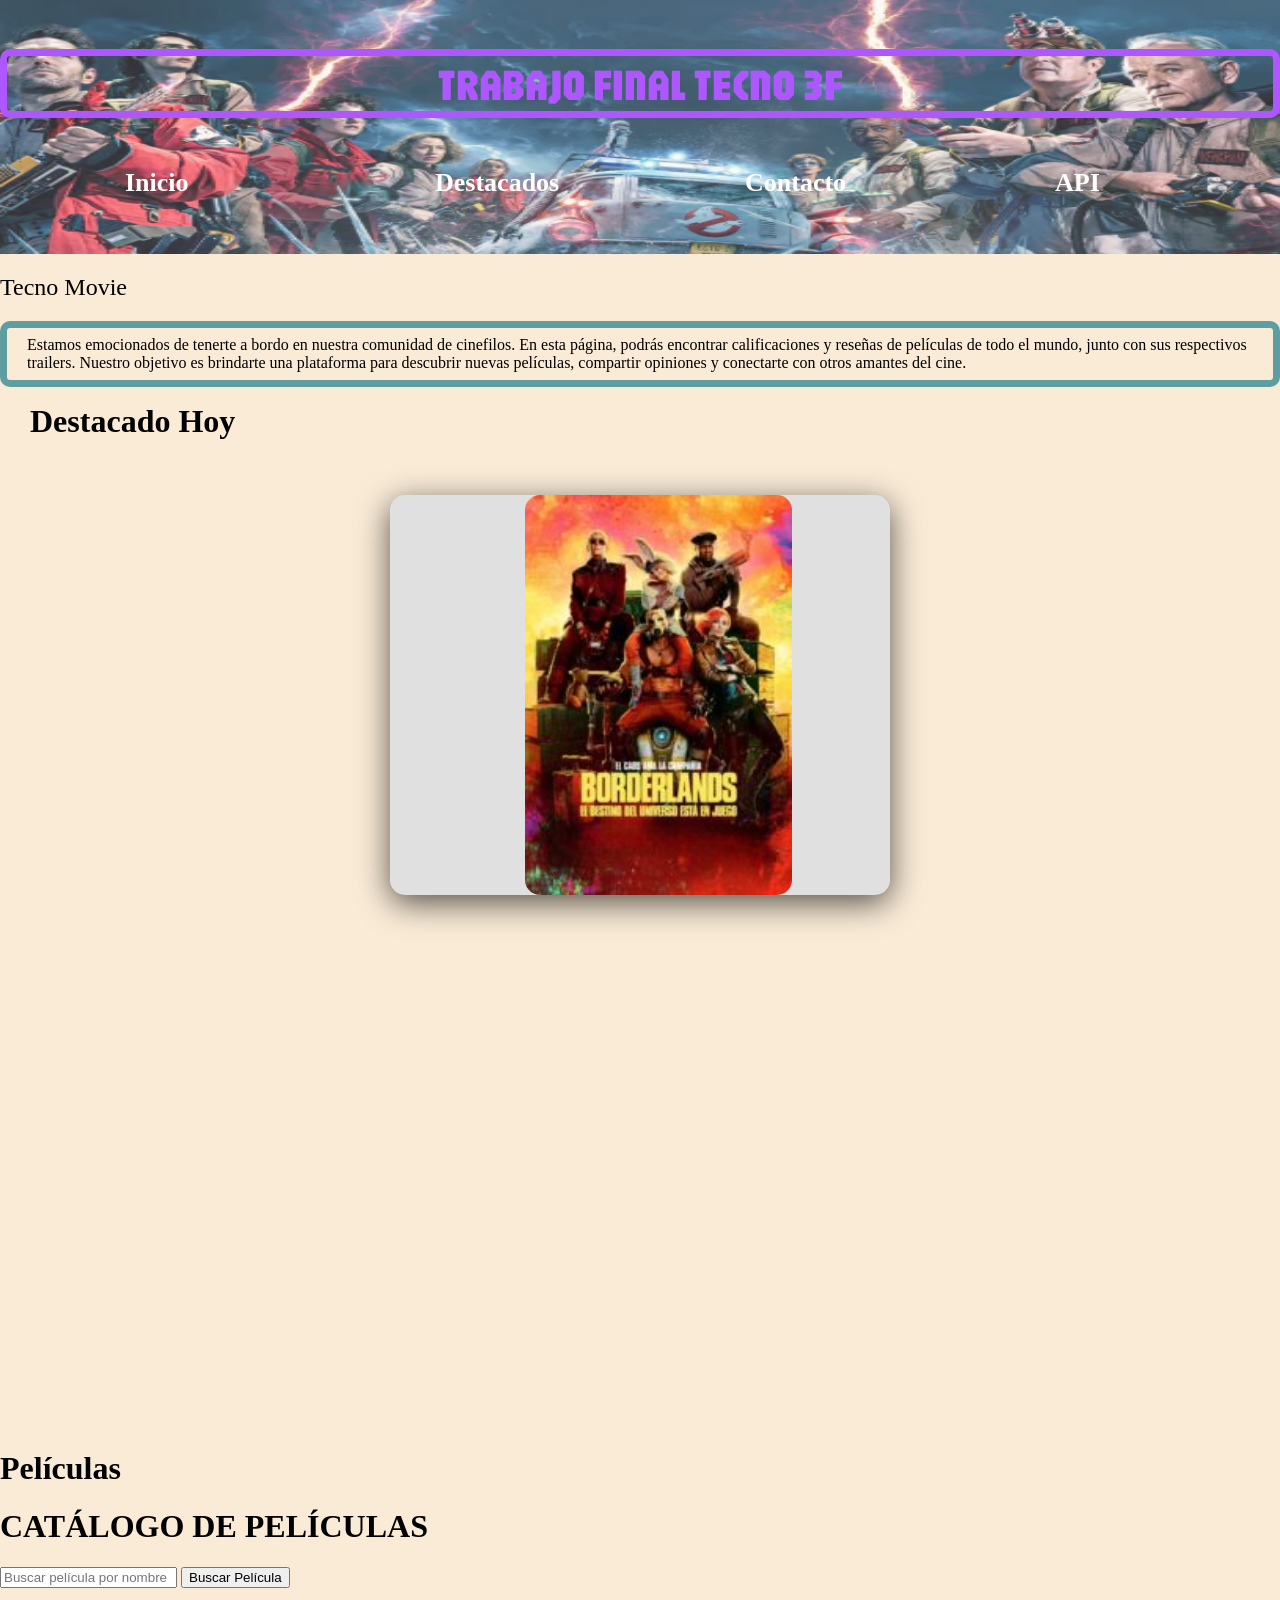
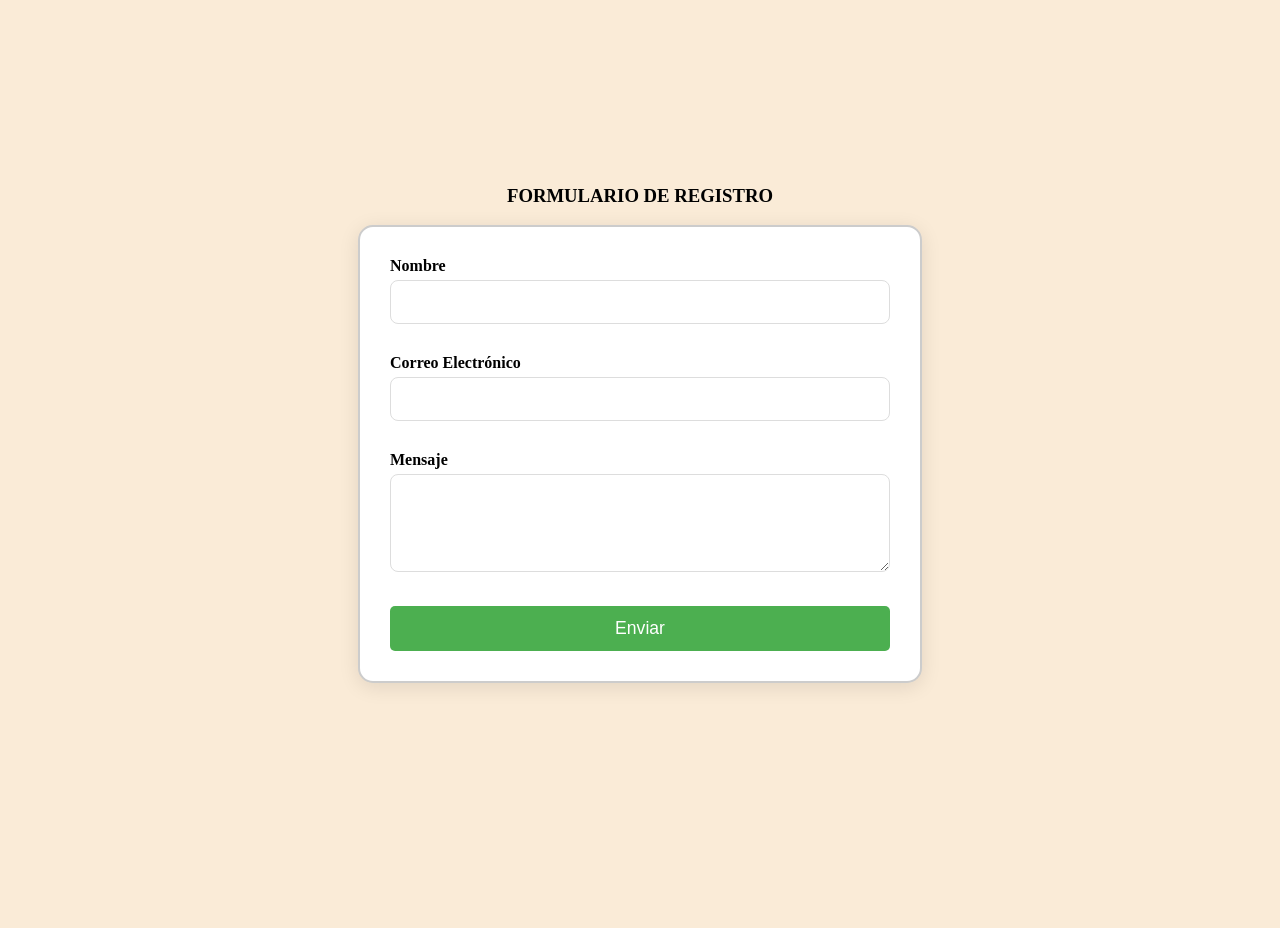
==== TRABAJO FINAL 3F/index.html @ 9fa7f32f "creando la api y agregando funcionalidades" ====
<!DOCTYPE html>
<html lang="es">

<head>
    <meta charset="UTF-8">
    <meta name="viewport" content="width=device-width, initial-scale=1.0">
    <link href="https://fonts.googleapis.com/css2?family=Jaro:opsz@6..72&display=swap" rel="stylesheet">
    <link rel="stylesheet" href="./styles.css">
    <title>Mi Sitio Web OnePage</title>
</head>

<body>
    <div class="header-container">
        <h1 class="titulo">TRABAJO FINAL TECNO 3F</h1>
        <header id="header">
            <nav>
                <ul class="contenedor-nav">
                    <li><a href="#inicio">Inicio</a></li>
                    <li><a href="#destacados">Destacados</a></li>
                    <li><a href="#form">Contacto</a></li>
                    <li><a href="#api-seccion">API</a></li>
                </ul>
            </nav>
        </header>
    </div>

    <main>
        <section id="inicio">
            <h2 class="titulo-inicio">Tecno Movie</h2>
            <p class="texto">Estamos emocionados de tenerte a bordo en nuestra comunidad de cinefilos. En esta página,
                podrás encontrar calificaciones y reseñas de películas de todo el mundo, junto con sus respectivos
                trailers. Nuestro objetivo es brindarte una plataforma para descubrir nuevas películas, compartir
                opiniones y conectarte con otros amantes del cine.</p>
        </section>

        <h2 class="titulo-destacados">Destacado Hoy</h2>
        <div class="destacados">
            <div class="container-carousel">
                <div class="carruseles" id="slider">
                    <section class="slider-section">
                        <img src="./image/Borderlands.jpg" alt="Borderlands">
                    </section>
                    <section class="slider-section">
                        <img src="./image/Gladiador 2.jpg" alt="Gladiador">
                    </section>
                    <section class="slider-section">
                        <img src="./image/Red One..jpg" alt="Red One">
                    </section>
                    <section class="slider-section">
                        <img src="./image/The Crow.jpg" alt="The Crow">
                    </section>
                    <section class="slider-section">
                        <img src="./image/The Wild Robot.jpg" alt="The Wild Robot">
                    </section>
                    <section class="slider-section">
                        <img src="./image/Venom.jpg" alt="Venom">
                    </section>
                </div>
                <div class="btn-left">
                    </div> <!-- Corregido aquí el error en el código -->
                <div class="btn-right"></div>
            </div>
        </div>

        <div class="container">
            <h1>Películas</h1>
            <div id="Catalogo">
                <h1>CATÁLOGO DE PELÍCULAS</h1>
                <div id="output" class="peliculas"></div>
            </div>
            
            <!-- Campo de búsqueda para que el usuario ingrese el nombre de la película -->
            <input type="text" id="query" placeholder="Buscar película por nombre">
            <button type="submit" id="searchButton">Buscar Película</button>
        
            <div id="output"></div>
        </div>
        
        
        

        <div class="contenedor">
            <h3 class="centrado">FORMULARIO DE REGISTRO</h3>
            <form id="formularioRegistro" onsubmit="return validarFormulario(event)" class="formulario">
                <div class="campo">
                    <label for="nombre">Nombre</label>
                    <input type="text" id="nombre" oninput="validarnombre()" class="input" required>
                    <p id="errorNombre" class="mensaje-error"></p>
                </div>
                <div class="campo">
                    <label for="correo">Correo Electrónico</label>
                    <input type="email" id="correo" oninput="validarCorreo()" class="input" required>
                    <p id="errorCorreo" class="mensaje-error"></p>
                </div>
                <div class="campo">
                    <label for="mensaje">Mensaje</label>
                    <textarea id="mensaje" rows="4" oninput="validarMensaje()" class="input" required></textarea>
                    <p id="errorMensaje" class="mensaje-error"></p>
                </div>
                <div class="contenedor-boton">
                    <button type="submit" class="boton">Enviar</button>
                </div>
            </form>
            <p id="exitoFormulario" class="mensaje-exito"></p>
        </div>
    

    </main>

    <script src="./app.js"></script>
</body>

</html>
---- TRABAJO FINAL 3F/styles.css ----
body{
    margin: 0;
    background: antiquewhite;
}

.header-container {
    position: relative; /* Necesario para posicionar el contenido */
    padding: 20px 0;
}

.header-container::before {
    content: '';
    position: absolute;
    top: 0;
    left: 0;
    width: 100%;
    height: 100%;
    background-image: url(./image/thumbbig-1356453.png); /*imagen de fondo para el header*/
    background-size: 100% 400px;
    background-position: top;
    background-repeat: no-repeat;
    opacity: 0.8; /* Opacidad solo para la imagen */
    z-index: 1; /* Coloca la imagen detrás del contenido */
    
}

.titulo, #header {
    position: relative; /* Asegura que queden sobre el pseudo-elemento */
    z-index: 2; /* Coloca el contenido sobre la imagen de fondo */
}


.titulo{
    font-family: "Jaro", sans-serif;
    font-weight: bold;
    color: #ae57ff;
    font-size: 44px;
    display: flex;
    justify-content: center;
    border: 7px solid;
    border-radius: 10px;
    
}

.contenedor-nav{
    display: flex;
    justify-content: space-around;
    padding: 20px;
    list-style: none;
}

.contenedor-nav li{
    width: 100px;
}

.contenedor-nav li a{
    text-decoration: none;
    color: white;
    font-size: 26px;
    font-weight: bold;
}

.titulo-inicio{
    font-family: "Ruwudu", serif;
    font-weight: 400;
    font-style: normal;
}

.texto{
    font-family: "Lora", serif;
    font-optical-sizing: auto;
    font-weight: 400;
    font-style: normal;
    border: 7px solid;
    border-radius: 10px;
    border-color: cadetblue;
    padding: 8px 20px;
}
/*---------------------------------------------------------------------------------------------------------*/
.titulo-destacados{
    font-family: "Merriweather", serif;
    margin: 0 30px;
    font-style: normal;
    font-weight: bold;
    font-size: xx-large;
}

.destacados{
    height: 100vh;
    display: flex;
    margin: 35px;
    justify-content: center;
    padding: 20px; 
}

.container-carousel {
    position: relative;
    width: 500px;
    height: 400px;
    background-color: #e0e0e0;
    box-shadow: 0 8px 32px 0 rgba(0, 0, 0, 0.66);
    border-radius: 15px;
    overflow: hidden;
}

.carruseles {
    width: 600%; /* 100% * cantidad de imágenes */
    height: 100%;
    display: flex;
    transition: transform 1.5s ease-in-out; /* Agrega transición aquí */
}

.slider-section {
    width: calc(100% / 6); /* Ajusta a la cantidad de imágenes */
    height: 100%;
}

.slider-section img {
    margin: 0 135px;
    height: 100%;
    object-fit: cover;
    border-radius: 15px;
}

.btn-left,
.btn-right {
    display: flex;
    position: absolute;
    top: 50%;
    font-size: 2.5rem;
    background-color: transparent;
    border-radius: 50%;
    padding: 5px;
    font-weight: 600;
    cursor: pointer;
    color: #ffffff81;
    transform: translate(0,-50%);
    transition: .5s ease;
    user-select: none;
}

.btn-left:hover,
.btn-right:hover {
    background-color: #333333d4;
    color: #fff;
}

.btn-left {
    left: 10px;
}

.btn-right {
    right: 10px;
}


/* Centrar el contenedor del formulario de búsqueda */
#formularioBusqueda {
    display: flex;
    justify-content: center;
    align-items: center;
    margin-bottom: 20px;
}



.peliculas {
    display: flex;
    flex-wrap: wrap;
    justify-content: center; /* Centrará horizontalmente los artículos */
    gap: 20px;
}

.peliculas article {
    width: 200px;
    text-align: center; /* Centrará el contenido dentro del artículo */
    display: flex;
    flex-direction: column;
    align-items: center; /* Centra la imagen y el texto dentro del artículo */
}

.peliculas img {
    width: 100%;
    border-radius: 8px;
    object-fit: cover;
    margin-bottom: 10px; /* Agrega espacio entre la imagen y el título */
}

.peliculas h2, .peliculas p {
    text-align: center; /* Asegura que el texto también esté centrado */
}



/*----------------------------------------------------------------------------------------------------------*/
/*Formulario*/

/* Estilos para los campos válidos e inválidos */
input.valido, textarea.valido {
    border: 2px solid green; /* Borde verde para campos válidos */
    background-color: #e8f9e8; /* Fondo ligeramente verde */
}

input.invalido, textarea.invalido {
    border: 2px solid red; /* Borde rojo para campos inválidos */
    background-color: #f9e8e8; /* Fondo ligeramente rojo */
}

/* Estilo de mensaje de error */
.mensaje-error {
    color: red;
    font-size: 0.9rem;
    margin-top: 5px;
    padding: 5px 0;
}

/* Estilo del mensaje de éxito */
.mensaje-exito {
    color: green;
    font-size: 1rem;
    text-align: center;
    margin-top: 20px;
    padding: 5px 0;
}

/* Estilo para los botones de acción en el formulario */
.boton {
    width: 100%;
    padding: 12px;
    background-color: #4CAF50;
    color: white;
    border: none;
    border-radius: 5px;
    cursor: pointer;
    font-size: 1.1rem;
    transition: background-color 0.3s ease, transform 0.2s ease;
}

.boton:hover {
    background-color: #45a049;
    transform: scale(1.05); /* Efecto de escalado */
}

/* Mejorar la visibilidad de los errores */
.campo input:focus, .campo textarea:focus {
    border: 2px solid #4CAF50; /* Borde verde al hacer focus */
    outline: none; /* Elimina el borde azul por defecto al hacer focus */
}

/* Contenedor del formulario */
.formulario {
    width: 100%;
    max-width: 500px;
    padding: 30px;
    background-color: #ffffff;
    border-radius: 15px;
    border: 2px solid #ccc;
    box-shadow: 0 4px 20px rgba(0, 0, 0, 0.1);
    margin-bottom: 20px;
}

/* Ajustes para el contenedor de campos */
.campo {
    margin-bottom: 15px;
}

.campo label {
    display: block;
    margin-bottom: 5px;
    font-weight: bold;
}

.campo input, .campo textarea {
    width: 100%;
    padding: 12px;
    border-radius: 8px;
    border: 1px solid #ddd;
    box-sizing: border-box;
    font-size: 1rem;
}

/* Estilo para el formulario centrado */
.contenedor {
    display: flex;
    flex-direction: column;
    align-items: center;
    justify-content: center;
    min-height: 100vh;
    padding: 20px;
}
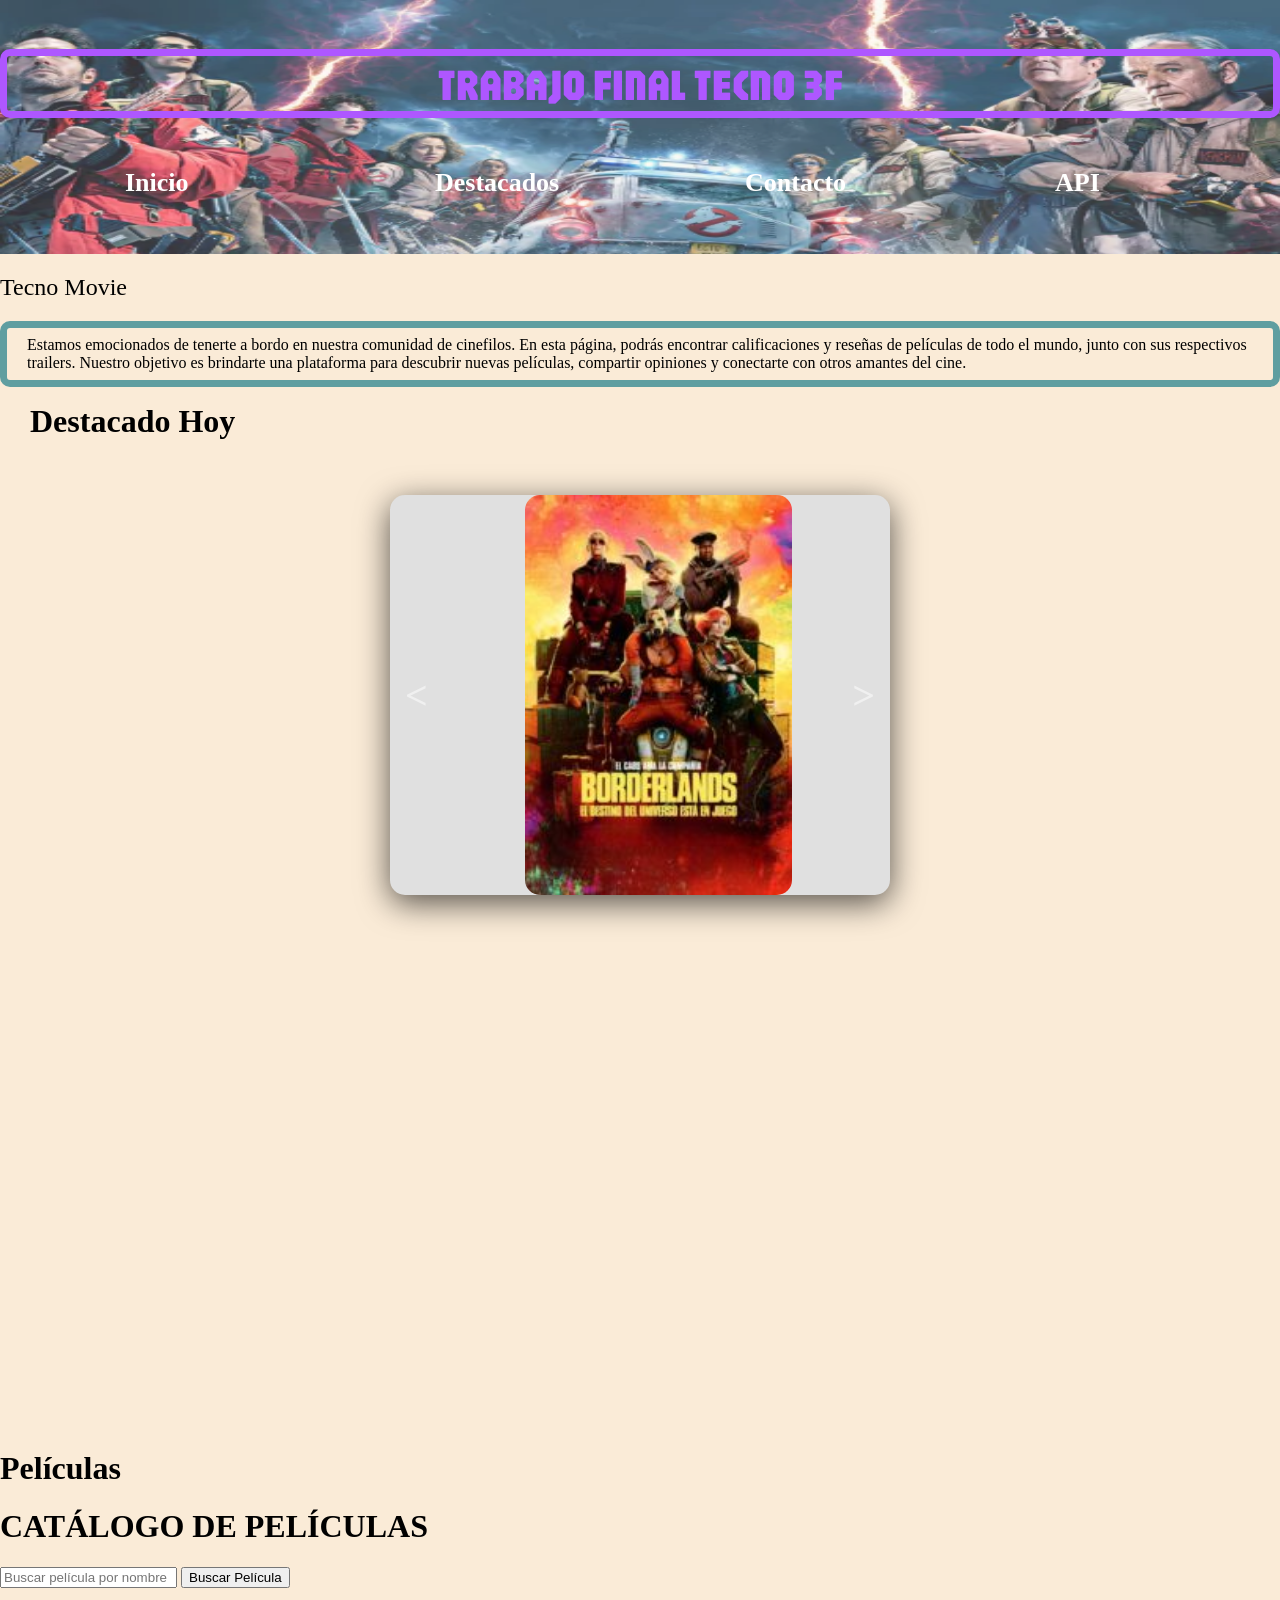
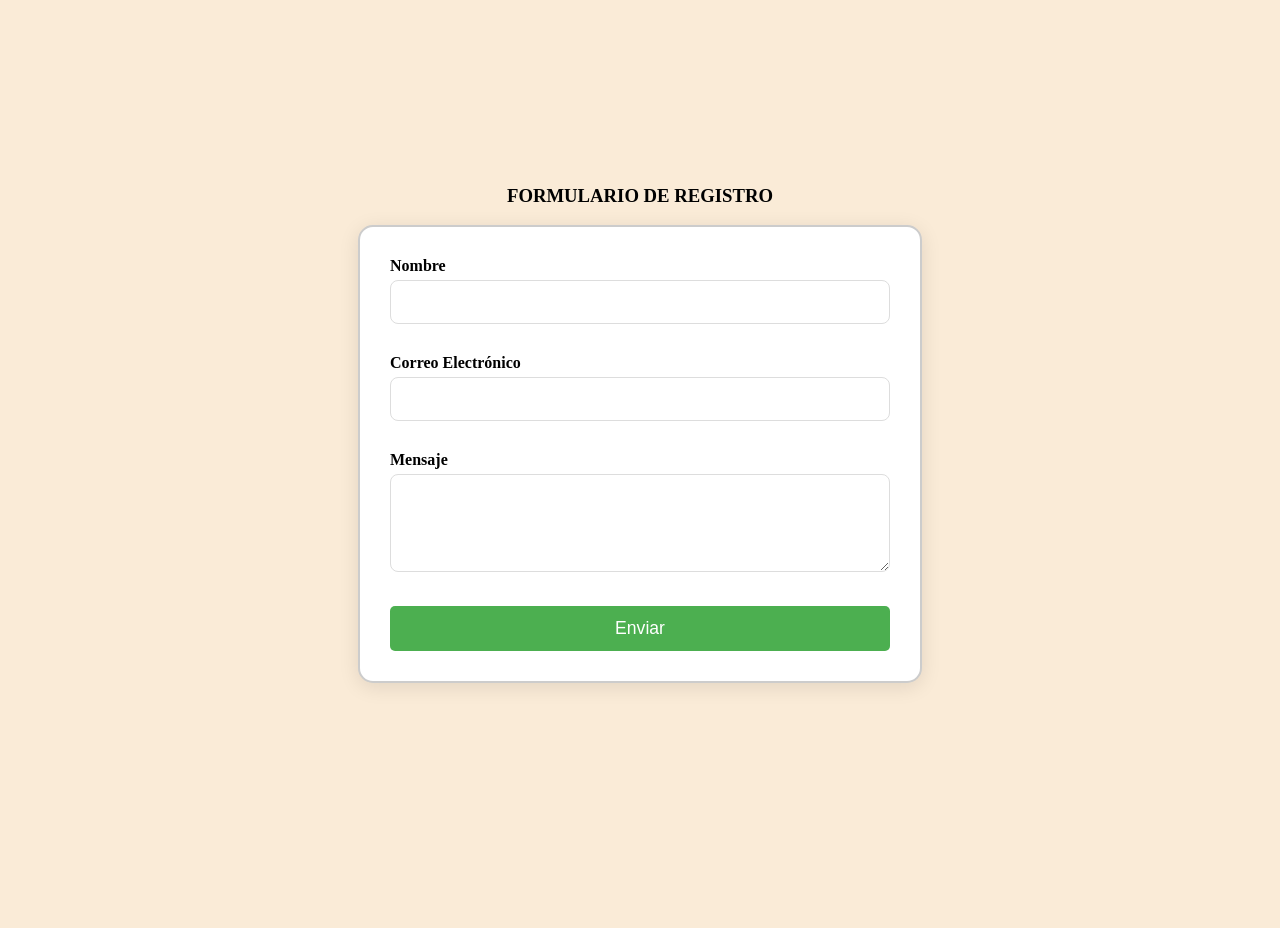
==== commit 66eb9771: "Update index.html" ====
--- a/TRABAJO FINAL 3F/index.html
+++ b/TRABAJO FINAL 3F/index.html
@@ -56,9 +56,8 @@
                         <img src="./image/Venom.jpg" alt="Venom">
                     </section>
                 </div>
-                <div class="btn-left">
-                    </div> <!-- Corregido aquí el error en el código -->
-                <div class="btn-right"></div>
+                <div class="btn-left"><</div> <!-- Corregido aquí el error en el código -->
+                <div class="btn-right">></div>
             </div>
         </div>
 
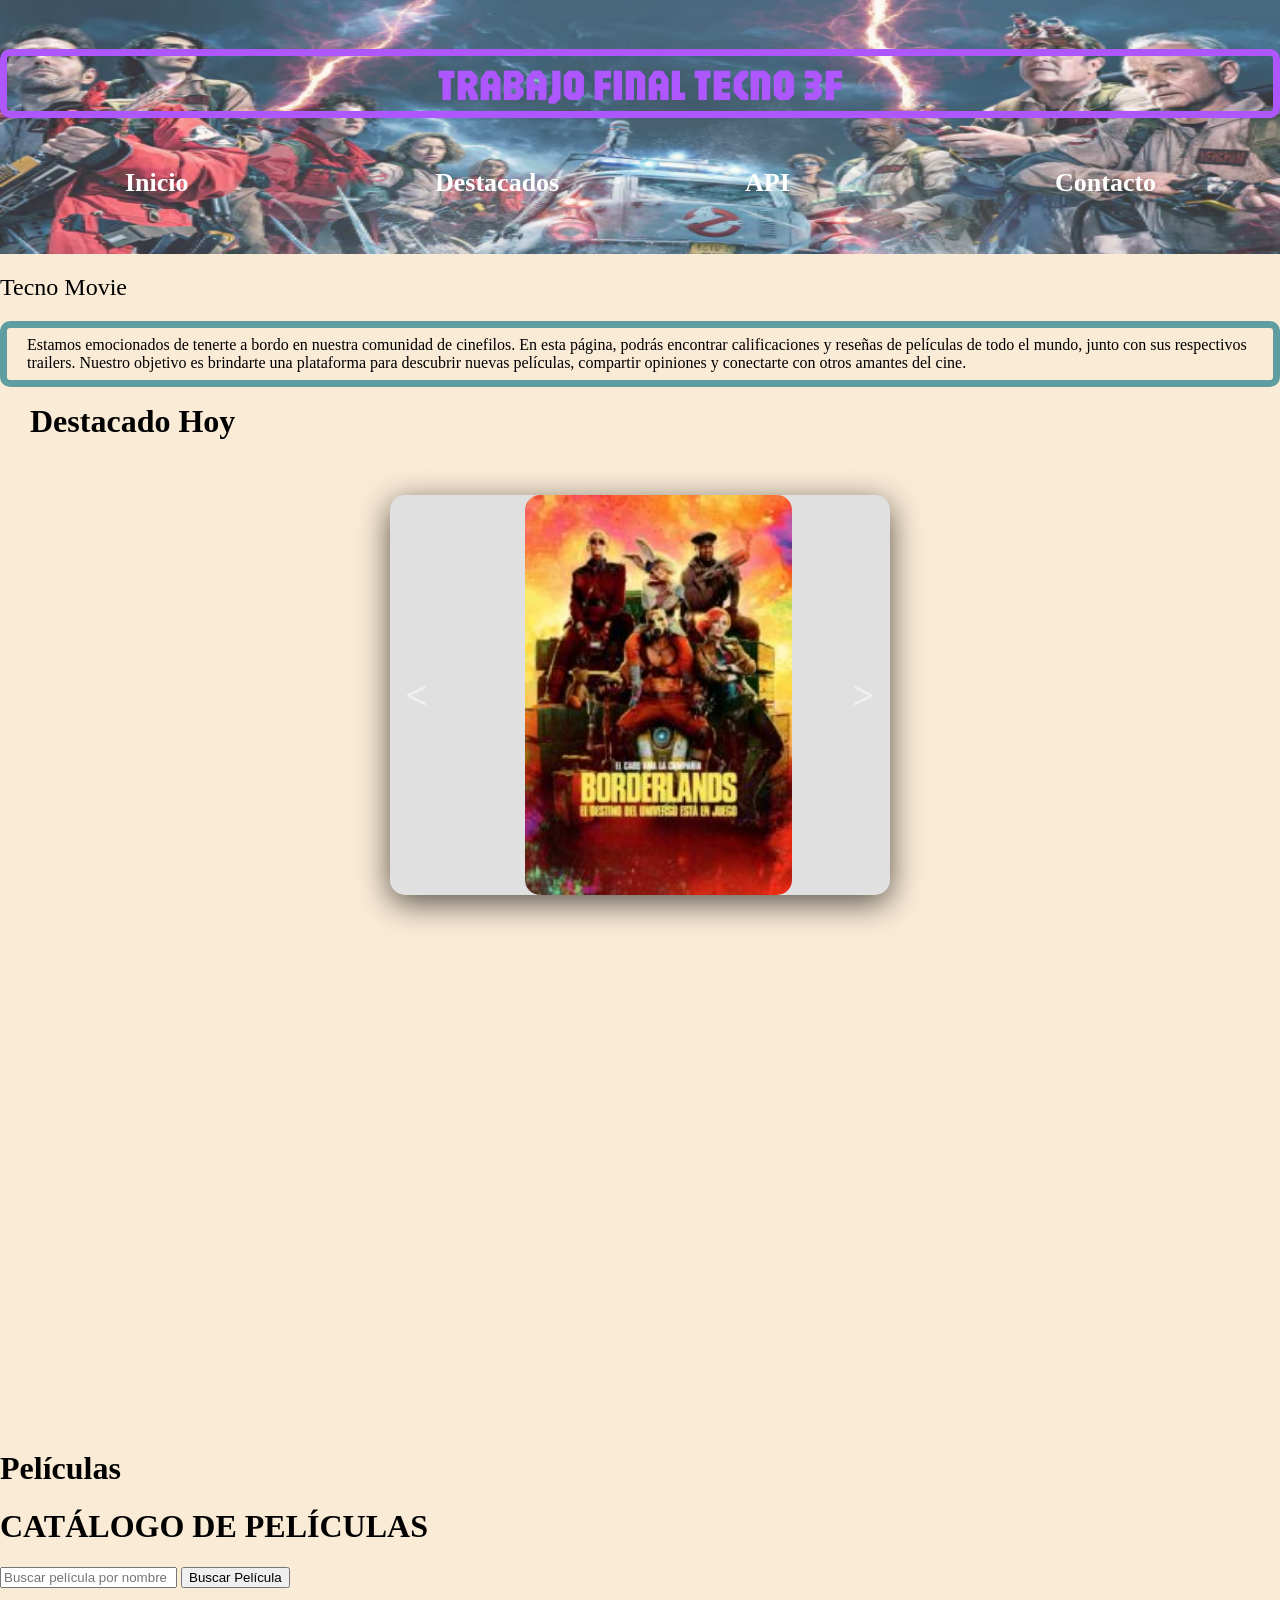
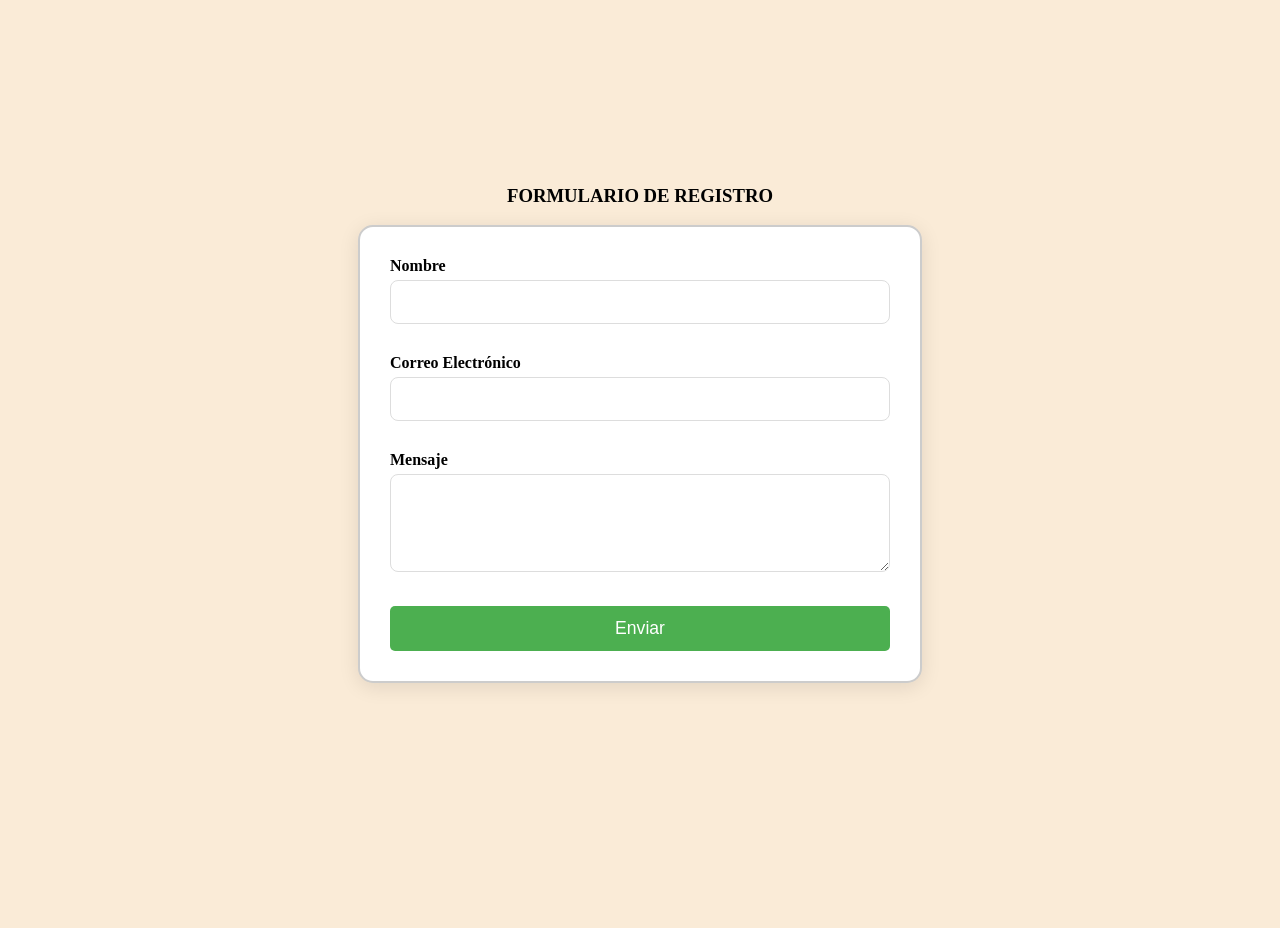
==== commit ecc80c88: "Update index.html" ====
--- a/TRABAJO FINAL 3F/index.html
+++ b/TRABAJO FINAL 3F/index.html
@@ -16,9 +16,9 @@
             <nav>
                 <ul class="contenedor-nav">
                     <li><a href="#inicio">Inicio</a></li>
-                    <li><a href="#destacados">Destacados</a></li>
-                    <li><a href="#form">Contacto</a></li>
-                    <li><a href="#api-seccion">API</a></li>
+                    <li><a href="#slider">Destacados</a></li>
+                    <li><a href="#Catalogo">API</a></li>
+                    <li><a href="#formularioRegistro">Contacto</a></li>
                 </ul>
             </nav>
         </header>
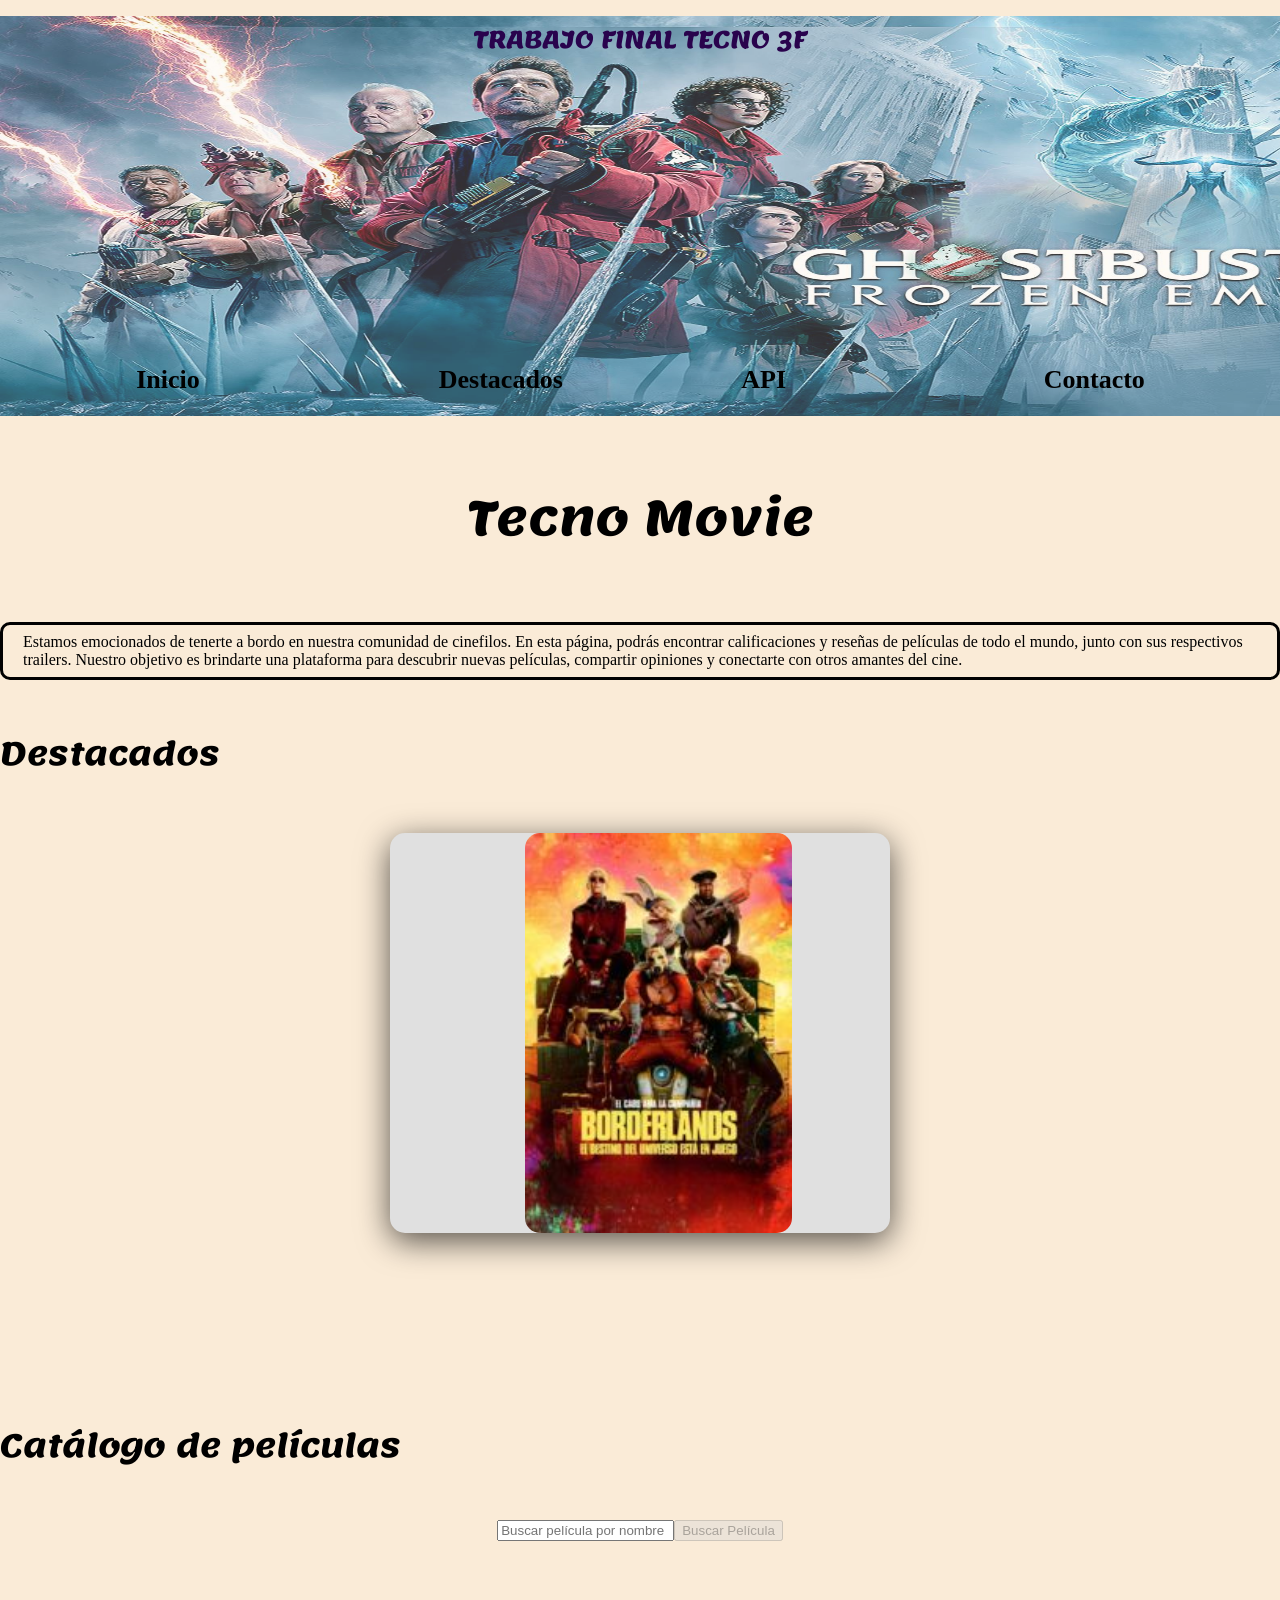
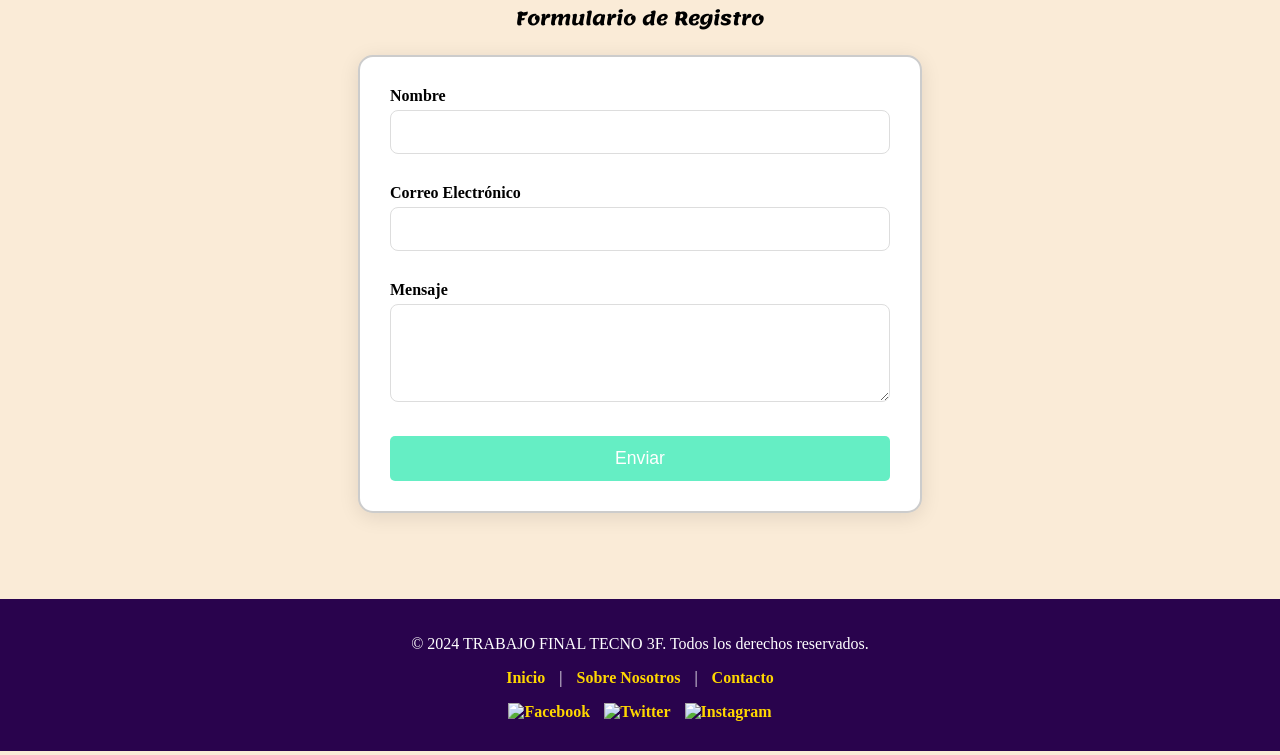
==== commit e812a06b: "Arreglo titulos" ====
--- a/TRABAJO FINAL 3F/index.html
+++ b/TRABAJO FINAL 3F/index.html
@@ -2,16 +2,19 @@
 <html lang="es">
 
 <head>
+    <title>Mi Sitio Web OnePage</title>
     <meta charset="UTF-8">
     <meta name="viewport" content="width=device-width, initial-scale=1.0">
-    <link href="https://fonts.googleapis.com/css2?family=Jaro:opsz@6..72&display=swap" rel="stylesheet">
-    <link rel="stylesheet" href="./styles.css">
-    <title>Mi Sitio Web OnePage</title>
+    <!-- <link href="https://fonts.googleapis.com/css2?family=Jaro:opsz@6..72&display=swap"  -->
+    <link rel="preconnect" href="https://fonts.googleapis.com">
+    <link rel="preconnect" href="https://fonts.gstatic.com" crossorigin>
+    <link href="https://fonts.googleapis.com/css2?family=Lemonada:wght@300..700&family=Shantell+Sans:ital,wght@0,300..800;1,300..800&display=swap" rel="stylesheet">
+    <link rel="stylesheet" href="styles.css">
 </head>
 
 <body>
     <div class="header-container">
-        <h1 class="titulo">TRABAJO FINAL TECNO 3F</h1>
+        <div class="titulo"><h1>TRABAJO FINAL TECNO 3F</h1></div>
         <header id="header">
             <nav>
                 <ul class="contenedor-nav">
@@ -26,14 +29,14 @@
 
     <main>
         <section id="inicio">
-            <h2 class="titulo-inicio">Tecno Movie</h2>
+            <h1 class="titulo-inicio">Tecno Movie</h1>
             <p class="texto">Estamos emocionados de tenerte a bordo en nuestra comunidad de cinefilos. En esta página,
                 podrás encontrar calificaciones y reseñas de películas de todo el mundo, junto con sus respectivos
                 trailers. Nuestro objetivo es brindarte una plataforma para descubrir nuevas películas, compartir
                 opiniones y conectarte con otros amantes del cine.</p>
         </section>
 
-        <h2 class="titulo-destacados">Destacado Hoy</h2>
+        <h2 class="titulo-destacados">Destacados</h2>
         <div class="destacados">
             <div class="container-carousel">
                 <div class="carruseles" id="slider">
@@ -56,30 +59,27 @@
                         <img src="./image/Venom.jpg" alt="Venom">
                     </section>
                 </div>
-                <div class="btn-left"><</div> <!-- Corregido aquí el error en el código -->
-                <div class="btn-right">></div>
+                <div class="btn-left"></div> <!-- Corregido aquí el error en el código -->
+                <div class="btn-right"></div>
             </div>
         </div>
 
         <div class="container">
-            <h1>Películas</h1>
             <div id="Catalogo">
-                <h1>CATÁLOGO DE PELÍCULAS</h1>
+                <h1 class="titulo-destacados">Catálogo de películas</h1>
                 <div id="output" class="peliculas"></div>
             </div>
-            
+        
+        <div class="busqueda">
             <!-- Campo de búsqueda para que el usuario ingrese el nombre de la película -->
             <input type="text" id="query" placeholder="Buscar película por nombre">
-            <button type="submit" id="searchButton">Buscar Película</button>
-        
+            <button type="submit" id="searchButton" disabled>Buscar Película</button>
+        </div>
             <div id="output"></div>
         </div>
-        
-        
-        
 
         <div class="contenedor">
-            <h3 class="centrado">FORMULARIO DE REGISTRO</h3>
+            <h3 class="centrado">Formulario de Registro</h3>
             <form id="formularioRegistro" onsubmit="return validarFormulario(event)" class="formulario">
                 <div class="campo">
                     <label for="nombre">Nombre</label>
@@ -109,4 +109,23 @@
     <script src="./app.js"></script>
 </body>
 
+<footer>
+    <p>&copy; 2024 TRABAJO FINAL TECNO 3F. Todos los derechos reservados.</p>
+    <p>
+        <a href="#">Inicio</a> | 
+        <a href="#">Sobre Nosotros</a> | 
+        <a href="#">Contacto</a>
+    </p>
+    <div class="social-icons">
+        <a href="https://facebook.com" target="_blank">
+            <img src="https://cdn-icons-png.flaticon.com/512/733/733547.png" alt="Facebook">
+        </a>
+        <a href="https://twitter.com" target="_blank">
+            <img src="https://cdn-icons-png.flaticon.com/512/733/733579.png" alt="Twitter">
+        </a>
+        <a href="https://instagram.com" target="_blank">
+            <img src="https://cdn-icons-png.flaticon.com/512/733/733558.png" alt="Instagram">
+        </a>
+    </div>
+</footer>
 </html>
--- a/TRABAJO FINAL 3F/styles.css
+++ b/TRABAJO FINAL 3F/styles.css
@@ -1,11 +1,14 @@
 body{
     margin: 0;
     background: antiquewhite;
+    height: 100vh;
 }
 
 .header-container {
     position: relative; /* Necesario para posicionar el contenido */
-    padding: 20px 0;
+    /* padding: 40px 10; */
+    padding: 0px 0;
+    align-items: center; /* Centra el contenido verticalmente */
 }
 
 .header-container::before {
@@ -13,15 +16,17 @@
     position: absolute;
     top: 0;
     left: 0;
-    width: 100%;
-    height: 100%;
-    background-image: url(./image/thumbbig-1356453.png); /*imagen de fondo para el header*/
+    right: 0;
+    width: 1550px;
+    height: 400px;
+    /*background-image: url(./image/thumbbig-1356453.png); imagen de fondo para el header*/
+    background-image: url(./image/GhostBusters.jpg);
     background-size: 100% 400px;
     background-position: top;
     background-repeat: no-repeat;
     opacity: 0.8; /* Opacidad solo para la imagen */
     z-index: 1; /* Coloca la imagen detrás del contenido */
-    
+    align-items: center; /* Centra verticalmente */
 }
 
 .titulo, #header {
@@ -31,39 +36,44 @@
 
 
 .titulo{
-    font-family: "Jaro", sans-serif;
-    font-weight: bold;
-    color: #ae57ff;
-    font-size: 44px;
-    display: flex;
-    justify-content: center;
-    border: 7px solid;
-    border-radius: 10px;
-    
+    font-family: "Lemonada", cursive;
+    font-weight: bold;
+    color: #29034d;
+    font-size: 12px;
+    display: flexbox; /* Ajustar al tamaño del texto */
+    text-align: center; /* Centrar texto dentro del cuadro */
+    /*border: 4px solid;
+    border-radius: 5px;*/
+    padding: 0px 0px; /* Espaciado interno */   
+    margin: 0;
 }
 
 .contenedor-nav{
     display: flex;
     justify-content: space-around;
-    padding: 20px;
+    padding: 35px;
     list-style: none;
 }
 
 .contenedor-nav li{
+    padding-top: 250px;
     width: 100px;
 }
 
 .contenedor-nav li a{
     text-decoration: none;
-    color: white;
+    color: black;
     font-size: 26px;
     font-weight: bold;
 }
 
 .titulo-inicio{
-    font-family: "Ruwudu", serif;
-    font-weight: 400;
+    /*font-family: "Ruwudu", serif;*/
+    font-family: "Lemonada", arial, helvetica;
+    font-weight: bold;
     font-style: normal;
+    text-align: center;
+    font-size: 3rem;
 }
 
 .texto{
@@ -71,24 +81,27 @@
     font-optical-sizing: auto;
     font-weight: 400;
     font-style: normal;
-    border: 7px solid;
+    display: inline-block;
+    border: 3px solid;
     border-radius: 10px;
-    border-color: cadetblue;
+    /*border-color: cadetblue;*/
+    border-color: #000000;
     padding: 8px 20px;
 }
 /*---------------------------------------------------------------------------------------------------------*/
 .titulo-destacados{
-    font-family: "Merriweather", serif;
-    margin: 0 30px;
+    /*font-family: "Merriweather", serif;*/
+    font-family: "Lemonada", arial, helvetica;
+    margin: 15 30px;
     font-style: normal;
     font-weight: bold;
     font-size: xx-large;
 }
 
 .destacados{
-    height: 100vh;
-    display: flex;
-    margin: 35px;
+    height: 60vh;
+    display: flex;
+    margin: 15px;
     justify-content: center;
     padding: 20px; 
 }
@@ -195,6 +208,10 @@
 /*----------------------------------------------------------------------------------------------------------*/
 /*Formulario*/
 
+.centrado{
+    font-family: "Lemonada", cursive;
+}
+
 /* Estilos para los campos válidos e inválidos */
 input.valido, textarea.valido {
     border: 2px solid green; /* Borde verde para campos válidos */
@@ -227,7 +244,8 @@
 .boton {
     width: 100%;
     padding: 12px;
-    background-color: #4CAF50;
+    /*background-color: #4CAF50;*/
+    background-color:#5cedc1f0;
     color: white;
     border: none;
     border-radius: 5px;
@@ -285,6 +303,49 @@
     flex-direction: column;
     align-items: center;
     justify-content: center;
-    min-height: 100vh;
+    /*min-height: 100vh;*/
     padding: 20px;
 }
+
+.busqueda {
+    display: flex;
+    justify-content: center;
+    align-items: center;
+    margin-top: 20px;
+    margin-bottom: 20px;
+}
+
+footer {
+    background-color: #29034d;
+    color: white;
+    padding: 20px 0;
+    text-align: center;
+    margin-top: auto; /* Asegura que el footer esté en la parte inferior */
+}
+
+/* Enlaces en el footer */
+footer a {
+    color: #ffd700; /* Color dorado */
+    text-decoration: none;
+    margin: 0 10px;
+    font-weight: bold;
+}
+
+footer a:hover {
+    text-decoration: underline;
+}
+
+/* Redes sociales */
+.social-icons {
+    margin: 10px 0;
+}
+
+.social-icons a {
+    display: inline-block;
+    margin: 0 5px;
+}
+
+.social-icons img {
+    width: 24px;
+    height: 24px;
+}
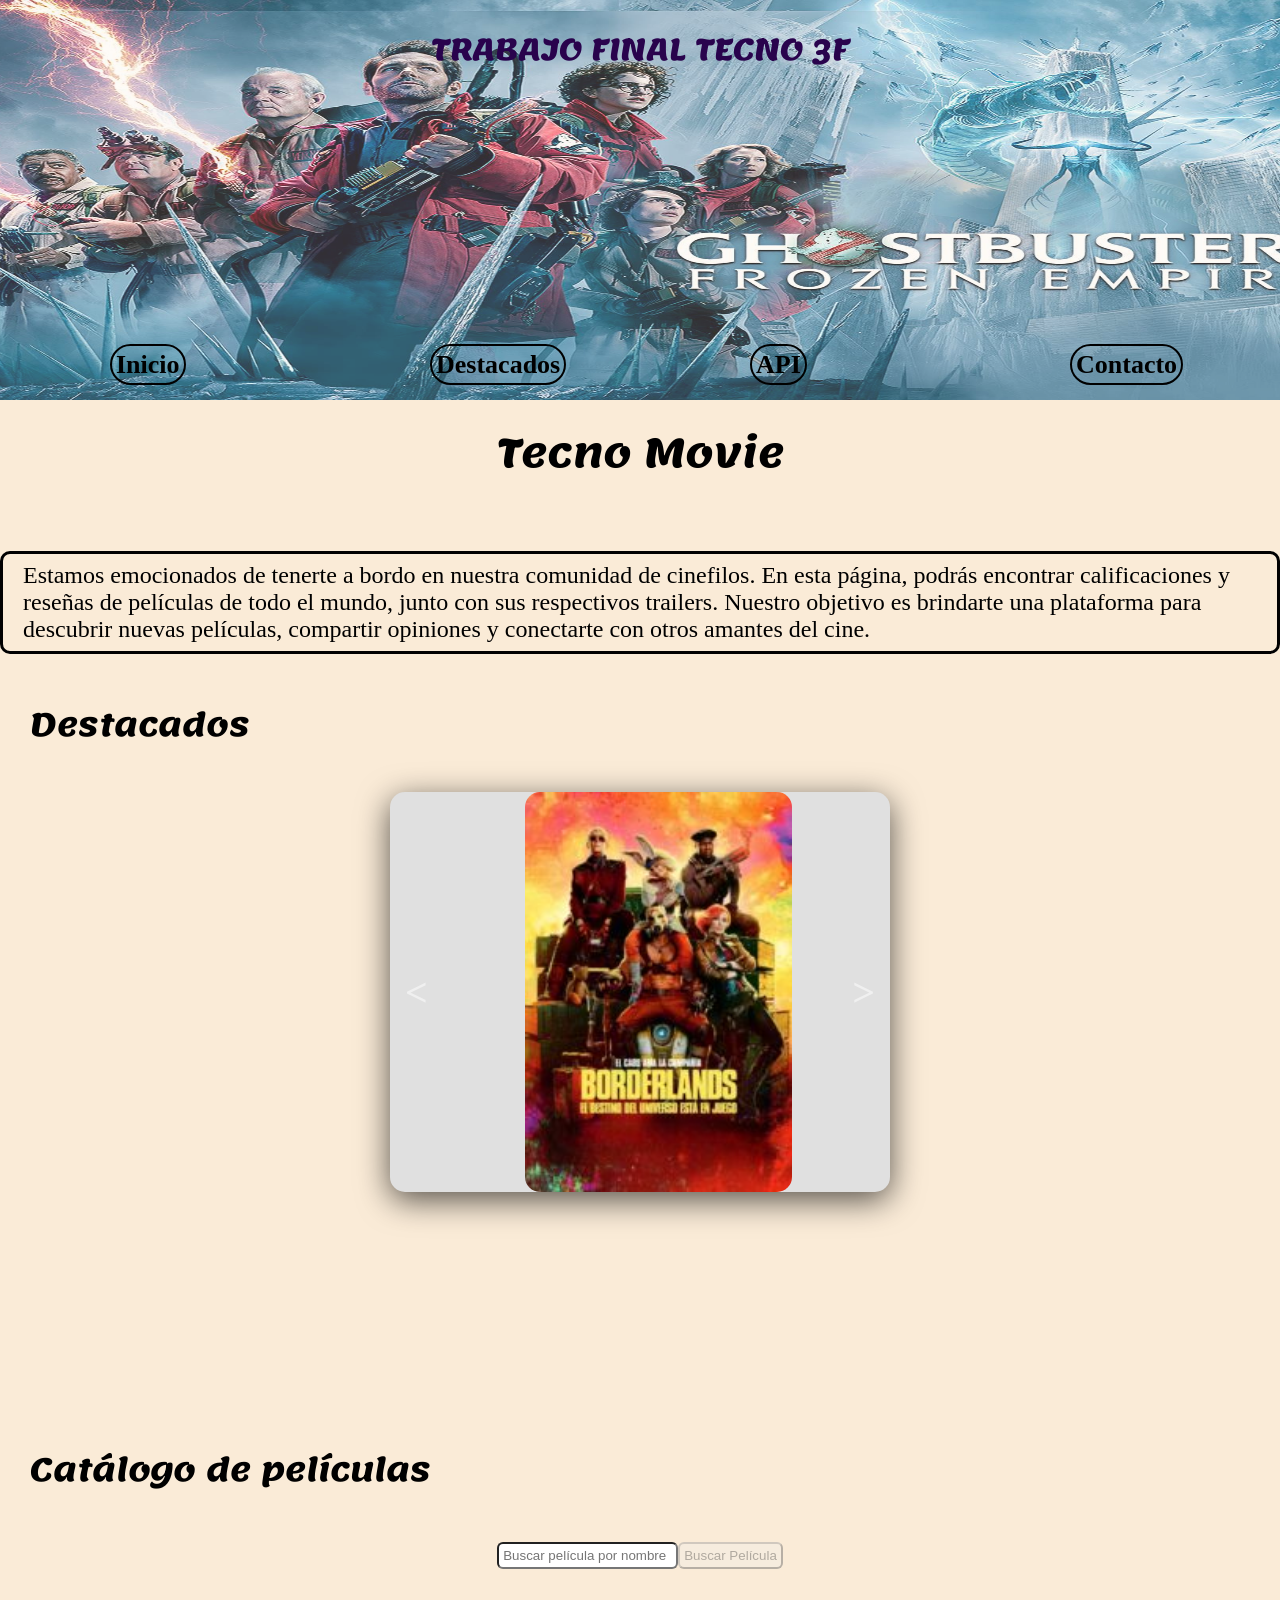
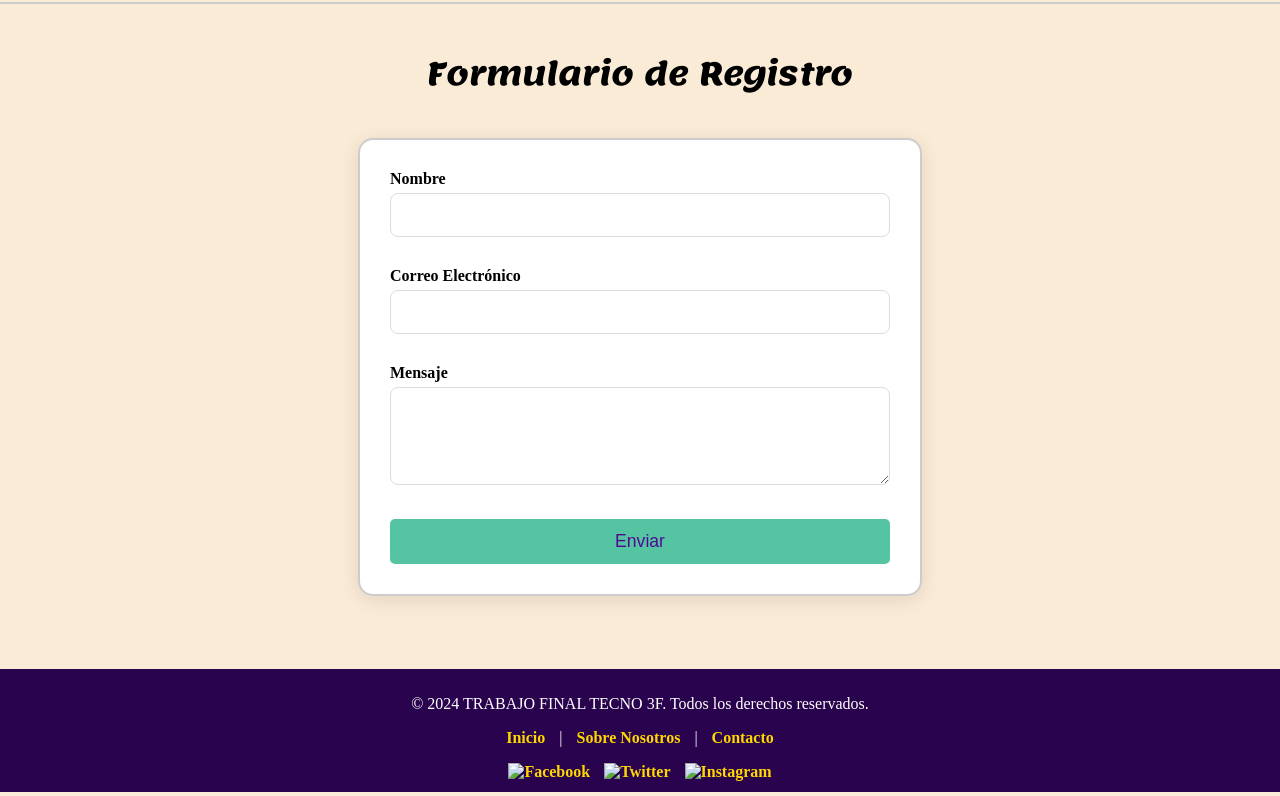
==== commit cbd0a65c: "Add files via upload" ====
--- a/TRABAJO FINAL 3F/index.html
+++ b/TRABAJO FINAL 3F/index.html
@@ -59,8 +59,8 @@
                         <img src="./image/Venom.jpg" alt="Venom">
                     </section>
                 </div>
-                <div class="btn-left"></div> <!-- Corregido aquí el error en el código -->
-                <div class="btn-right"></div>
+                <div class="btn-left"><</div> <!-- Corregido aquí el error en el código -->
+                <div class="btn-right">></div>
             </div>
         </div>
 
--- a/TRABAJO FINAL 3F/styles.css
+++ b/TRABAJO FINAL 3F/styles.css
@@ -2,6 +2,7 @@
     margin: 0;
     background: antiquewhite;
     height: 100vh;
+    overflow-x: hidden;
 }
 
 .header-container {
@@ -14,10 +15,10 @@
 .header-container::before {
     content: '';
     position: absolute;
-    top: 0;
-    left: 0;
+    top: -20px;
+    left: -100px;
     right: 0;
-    width: 1550px;
+    width: 1519px;
     height: 400px;
     /*background-image: url(./image/thumbbig-1356453.png); imagen de fondo para el header*/
     background-image: url(./image/GhostBusters.jpg);
@@ -39,7 +40,7 @@
     font-family: "Lemonada", cursive;
     font-weight: bold;
     color: #29034d;
-    font-size: 12px;
+    font-size: 15px;
     display: flexbox; /* Ajustar al tamaño del texto */
     text-align: center; /* Centrar texto dentro del cuadro */
     /*border: 4px solid;
@@ -51,7 +52,7 @@
 .contenedor-nav{
     display: flex;
     justify-content: space-around;
-    padding: 35px;
+    padding: 0px;
     list-style: none;
 }
 
@@ -65,6 +66,16 @@
     color: black;
     font-size: 26px;
     font-weight: bold;
+    border: 2px solid black;
+    border-radius: 50px;
+    padding: 4px;
+}
+
+.contenedor-nav li a:hover{
+    color: #500a92;
+    border: 2px solid #500a92;
+    border-radius: 50px;
+    padding: 4px;
 }
 
 .titulo-inicio{
@@ -73,26 +84,22 @@
     font-weight: bold;
     font-style: normal;
     text-align: center;
-    font-size: 3rem;
+    font-size: 40px;
 }
 
 .texto{
-    font-family: "Lora", serif;
-    font-optical-sizing: auto;
-    font-weight: 400;
-    font-style: normal;
+    font-family: "Lora", serif;    
     display: inline-block;
     border: 3px solid;
-    border-radius: 10px;
-    /*border-color: cadetblue;*/
+    border-radius: 10px;    
     border-color: #000000;
     padding: 8px 20px;
+    font-size: x-large;
 }
 /*---------------------------------------------------------------------------------------------------------*/
-.titulo-destacados{
-    /*font-family: "Merriweather", serif;*/
+.titulo-destacados{    
     font-family: "Lemonada", arial, helvetica;
-    margin: 15 30px;
+    margin: 15px 30px;
     font-style: normal;
     font-weight: bold;
     font-size: xx-large;
@@ -166,6 +173,12 @@
     right: 10px;
 }
 
+/*-----------------------------------------------------------------------------------------------------------*/
+
+.container{
+    padding-top: 56px;
+    padding-bottom: 13px;
+}
 
 /* Centrar el contenedor del formulario de búsqueda */
 #formularioBusqueda {
@@ -210,6 +223,7 @@
 
 .centrado{
     font-family: "Lemonada", cursive;
+    font-size: xx-large;
 }
 
 /* Estilos para los campos válidos e inválidos */
@@ -234,19 +248,19 @@
 /* Estilo del mensaje de éxito */
 .mensaje-exito {
     color: green;
-    font-size: 1rem;
+    font-size: 17px;
     text-align: center;
     margin-top: 20px;
     padding: 5px 0;
+    
 }
 
 /* Estilo para los botones de acción en el formulario */
 .boton {
     width: 100%;
-    padding: 12px;
-    /*background-color: #4CAF50;*/
-    background-color:#5cedc1f0;
-    color: white;
+    padding: 12px;    
+    background-color:#4bc19df0;
+    color: #500a92;
     border: none;
     border-radius: 5px;
     cursor: pointer;
@@ -303,22 +317,33 @@
     flex-direction: column;
     align-items: center;
     justify-content: center;
-    /*min-height: 100vh;*/
-    padding: 20px;
+    padding: 6px;
+    border-top: 2px solid #ccc;
 }
 
 .busqueda {
     display: flex;
     justify-content: center;
     align-items: center;
-    margin-top: 20px;
+    margin-top: 25px;
     margin-bottom: 20px;
+}
+
+.busqueda input{
+    padding: 4px;
+    border-radius: 6px;
+}
+
+.busqueda button{
+    padding: 4px;
+    border-radius: 6px;
 }
 
 footer {
     background-color: #29034d;
     color: white;
-    padding: 20px 0;
+    padding: 10px 0;
+    padding-bottom: 1px;
     text-align: center;
     margin-top: auto; /* Asegura que el footer esté en la parte inferior */
 }
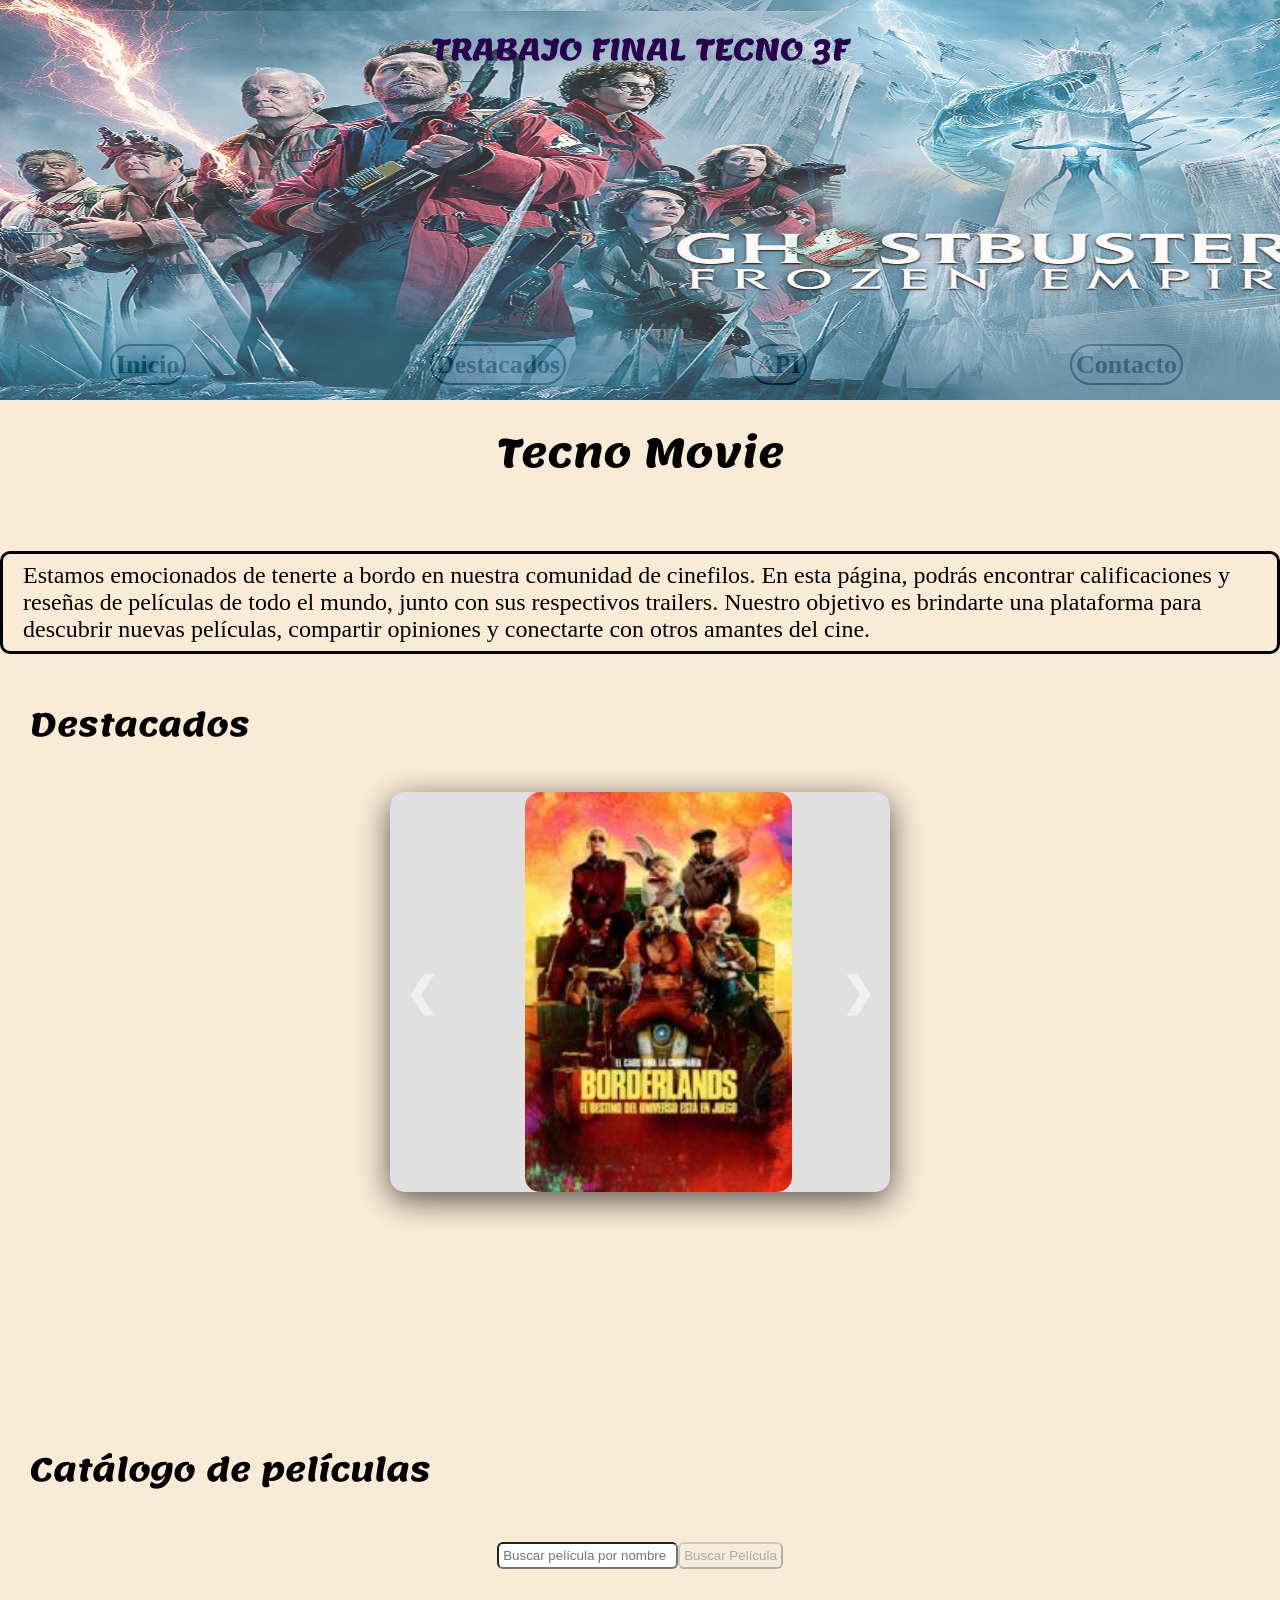
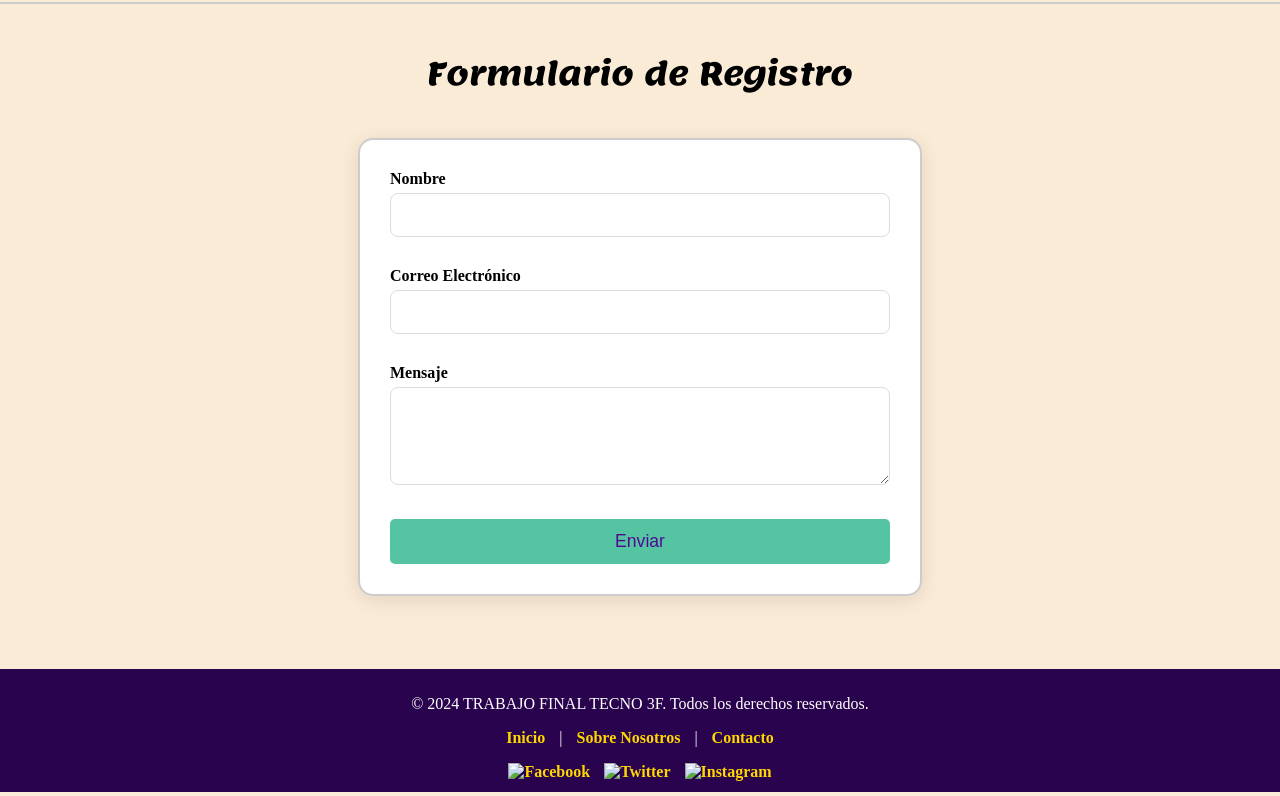
==== commit c1ad1991: "Agregando responsive" ====
--- a/TRABAJO FINAL 3F/index.html
+++ b/TRABAJO FINAL 3F/index.html
@@ -2,10 +2,9 @@
 <html lang="es">
 
 <head>
-    <title>Mi Sitio Web OnePage</title>
     <meta charset="UTF-8">
     <meta name="viewport" content="width=device-width, initial-scale=1.0">
-    <!-- <link href="https://fonts.googleapis.com/css2?family=Jaro:opsz@6..72&display=swap"  -->
+    <title>Mi Sitio Web OnePage</title>
     <link rel="preconnect" href="https://fonts.googleapis.com">
     <link rel="preconnect" href="https://fonts.gstatic.com" crossorigin>
     <link href="https://fonts.googleapis.com/css2?family=Lemonada:wght@300..700&family=Shantell+Sans:ital,wght@0,300..800;1,300..800&display=swap" rel="stylesheet">
@@ -13,10 +12,21 @@
 </head>
 
 <body>
-    <div class="header-container">
-        <div class="titulo"><h1>TRABAJO FINAL TECNO 3F</h1></div>
-        <header id="header">
-            <nav>
+    <header>
+        <div class="header-container">
+            <div class="titulo">
+                <h1>TRABAJO FINAL TECNO 3F</h1>
+            </div>
+
+            <!-- Botón hamburguesa -->
+            <div class="hamburger" id="hamburger">
+                <span class="bar"></span>
+                <span class="bar"></span>
+                <span class="bar"></span>
+            </div>
+
+            <!-- Menú de navegación -->
+            <nav class="menu" id="menu">
                 <ul class="contenedor-nav">
                     <li><a href="#inicio">Inicio</a></li>
                     <li><a href="#slider">Destacados</a></li>
@@ -24,18 +34,17 @@
                     <li><a href="#formularioRegistro">Contacto</a></li>
                 </ul>
             </nav>
-        </header>
-    </div>
+        </div>
+    </header>
 
     <main>
+        <!-- Sección Inicio -->
         <section id="inicio">
             <h1 class="titulo-inicio">Tecno Movie</h1>
-            <p class="texto">Estamos emocionados de tenerte a bordo en nuestra comunidad de cinefilos. En esta página,
-                podrás encontrar calificaciones y reseñas de películas de todo el mundo, junto con sus respectivos
-                trailers. Nuestro objetivo es brindarte una plataforma para descubrir nuevas películas, compartir
-                opiniones y conectarte con otros amantes del cine.</p>
+            <p class="texto">Estamos emocionados de tenerte a bordo en nuestra comunidad de cinefilos. En esta página, podrás encontrar calificaciones y reseñas de películas de todo el mundo, junto con sus respectivos trailers. Nuestro objetivo es brindarte una plataforma para descubrir nuevas películas, compartir opiniones y conectarte con otros amantes del cine.</p>
         </section>
 
+        <!-- Sección Destacados -->
         <h2 class="titulo-destacados">Destacados</h2>
         <div class="destacados">
             <div class="container-carousel">
@@ -59,25 +68,26 @@
                         <img src="./image/Venom.jpg" alt="Venom">
                     </section>
                 </div>
-                <div class="btn-left"><</div> <!-- Corregido aquí el error en el código -->
-                <div class="btn-right">></div>
+                <div class="btn-left">&#10094;</div>
+                <div class="btn-right">&#10095;</div>
             </div>
         </div>
 
+        <!-- Sección Catálogo de Películas -->
         <div class="container">
             <div id="Catalogo">
                 <h1 class="titulo-destacados">Catálogo de películas</h1>
-                <div id="output" class="peliculas"></div>
+                <div class="peliculas" id="output"></div>
             </div>
-        
-        <div class="busqueda">
-            <!-- Campo de búsqueda para que el usuario ingrese el nombre de la película -->
-            <input type="text" id="query" placeholder="Buscar película por nombre">
-            <button type="submit" id="searchButton" disabled>Buscar Película</button>
-        </div>
-            <div id="output"></div>
+
+            <!-- Búsqueda -->
+            <div class="busqueda">
+                <input type="text" id="query" placeholder="Buscar película por nombre">
+                <button type="submit" id="searchButton" disabled>Buscar Película</button>
+            </div>
         </div>
 
+        <!-- Formulario de Registro -->
         <div class="contenedor">
             <h3 class="centrado">Formulario de Registro</h3>
             <form id="formularioRegistro" onsubmit="return validarFormulario(event)" class="formulario">
@@ -102,30 +112,30 @@
             </form>
             <p id="exitoFormulario" class="mensaje-exito"></p>
         </div>
-    
 
     </main>
 
     <script src="./app.js"></script>
+
+    <footer>
+        <p>&copy; 2024 TRABAJO FINAL TECNO 3F. Todos los derechos reservados.</p>
+        <p>
+            <a href="#">Inicio</a> | 
+            <a href="#">Sobre Nosotros</a> | 
+            <a href="#">Contacto</a>
+        </p>
+        <div class="social-icons">
+            <a href="https://facebook.com" target="_blank">
+                <img src="https://cdn-icons-png.flaticon.com/512/733/733547.png" alt="Facebook">
+            </a>
+            <a href="https://twitter.com" target="_blank">
+                <img src="https://cdn-icons-png.flaticon.com/512/733/733579.png" alt="Twitter">
+            </a>
+            <a href="https://instagram.com" target="_blank">
+                <img src="https://cdn-icons-png.flaticon.com/512/733/733558.png" alt="Instagram">
+            </a>
+        </div>
+    </footer>
 </body>
 
-<footer>
-    <p>&copy; 2024 TRABAJO FINAL TECNO 3F. Todos los derechos reservados.</p>
-    <p>
-        <a href="#">Inicio</a> | 
-        <a href="#">Sobre Nosotros</a> | 
-        <a href="#">Contacto</a>
-    </p>
-    <div class="social-icons">
-        <a href="https://facebook.com" target="_blank">
-            <img src="https://cdn-icons-png.flaticon.com/512/733/733547.png" alt="Facebook">
-        </a>
-        <a href="https://twitter.com" target="_blank">
-            <img src="https://cdn-icons-png.flaticon.com/512/733/733579.png" alt="Twitter">
-        </a>
-        <a href="https://instagram.com" target="_blank">
-            <img src="https://cdn-icons-png.flaticon.com/512/733/733558.png" alt="Instagram">
-        </a>
-    </div>
-</footer>
 </html>
--- a/TRABAJO FINAL 3F/styles.css
+++ b/TRABAJO FINAL 3F/styles.css
@@ -373,4 +373,106 @@
 .social-icons img {
     width: 24px;
     height: 24px;
-}+}
+
+/* Media Queries */
+@media (max-width: 768px) {
+    .contenedor-nav {
+        flex-direction: column;
+    }
+
+    .container-carousel {
+        height: auto;
+    }
+
+    .peliculas {
+        grid-template-columns: repeat(auto-fit, minmax(100px, 1fr));
+    }
+
+    .formulario {
+        flex-direction: column;
+    }
+
+    .formulario input,
+    .formulario button {
+        width: 100%;
+    }
+}
+
+@media (min-width: 769px) and (max-width: 1024px) {
+    .contenedor-nav li {
+        margin: 0 10px;
+    }
+
+    .peliculas {
+        grid-template-columns: repeat(auto-fit, minmax(200px, 1fr));
+    }
+}
+
+/* Estilo para el contenedor del botón hamburguesa */
+.menu-toggle {
+    display: none;  /* Ocultar por defecto en pantallas grandes */
+    flex-direction: column;
+    gap: 5px;
+    background: none;
+    border: none;
+    cursor: pointer;
+    padding: 10px;
+}
+
+/* Estilo para las barras del botón hamburguesa */
+.menu-toggle .bar {
+    width: 30px;
+    height: 4px;
+    background-color: black;
+    border-radius: 5px;
+}
+
+/* Estilo para la lista de navegación */
+.nav-list {
+    display: flex; /* Mostrar la lista en línea por defecto */
+    list-style: none;
+    padding: 0;
+    margin: 0;
+}
+
+/* Estilo para los elementos de la lista */
+.nav-list li {
+    margin-right: 20px;
+}
+
+/* Estilo para los enlaces del menú */
+.nav-list a {
+    text-decoration: none;
+    color: black;
+    font-size: 18px;
+    font-weight: bold;
+}
+
+/* Estilo para mostrar el menú en pantallas pequeñas */
+.nav-list.show {
+    display: block; /* Mostrar el menú cuando se hace clic en el botón */
+}
+
+.nav-list {
+    display: none; /* Ocultar por defecto en pantallas pequeñas */
+    flex-direction: column;  /* Colocar los enlaces en columna */
+    text-align: center; /* Alinear el texto */
+    width: 100%; /* Asegurar que ocupe todo el ancho */
+}
+
+/* Estilos responsivos para móviles */
+@media (max-width: 768px) {
+    .menu-toggle {
+        display: flex; /* Mostrar el botón hamburguesa en pantallas pequeñas */
+    }
+
+    .nav-list.show {
+        display: flex; /* Mostrar el menú cuando se haga clic en el botón */
+    }
+
+    .nav-list li {
+        padding: 10px 0; /* Espacio entre los enlaces */
+        border-top: 1px solid #ccc;
+    }
+}
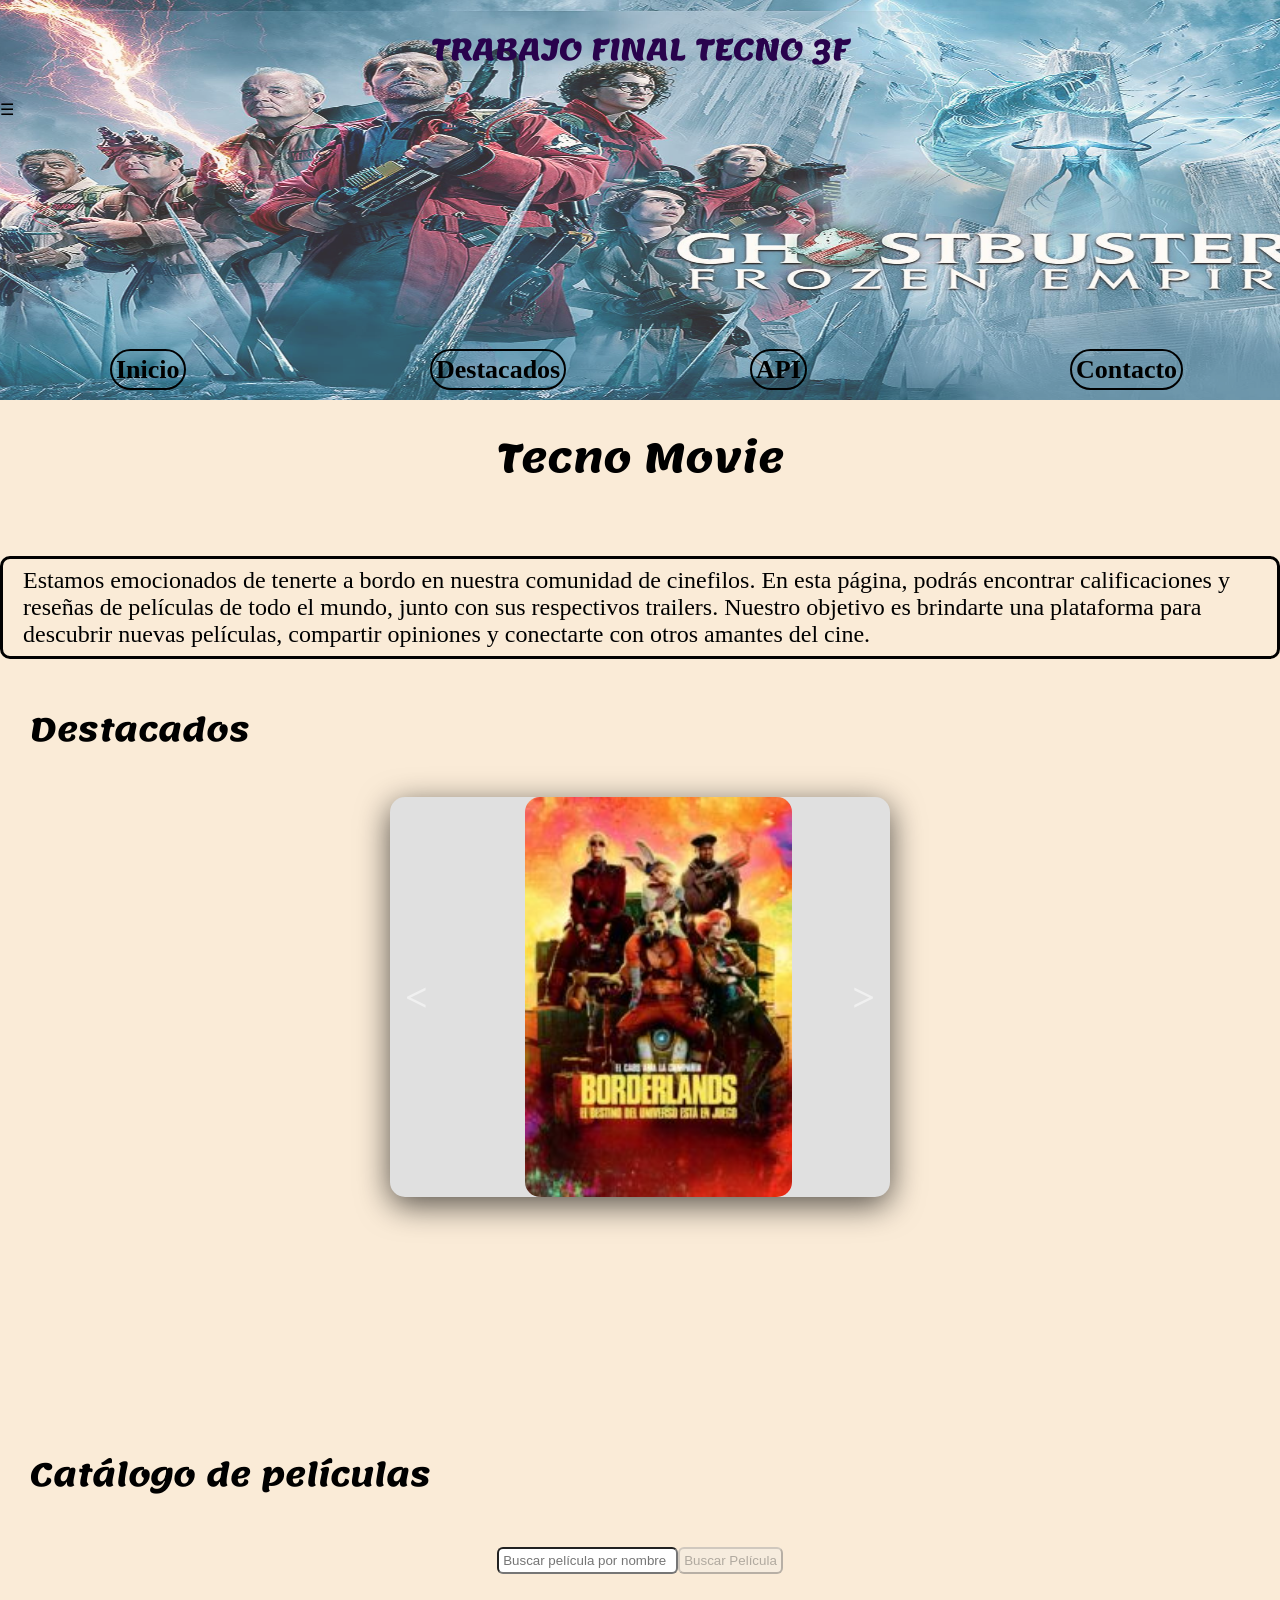
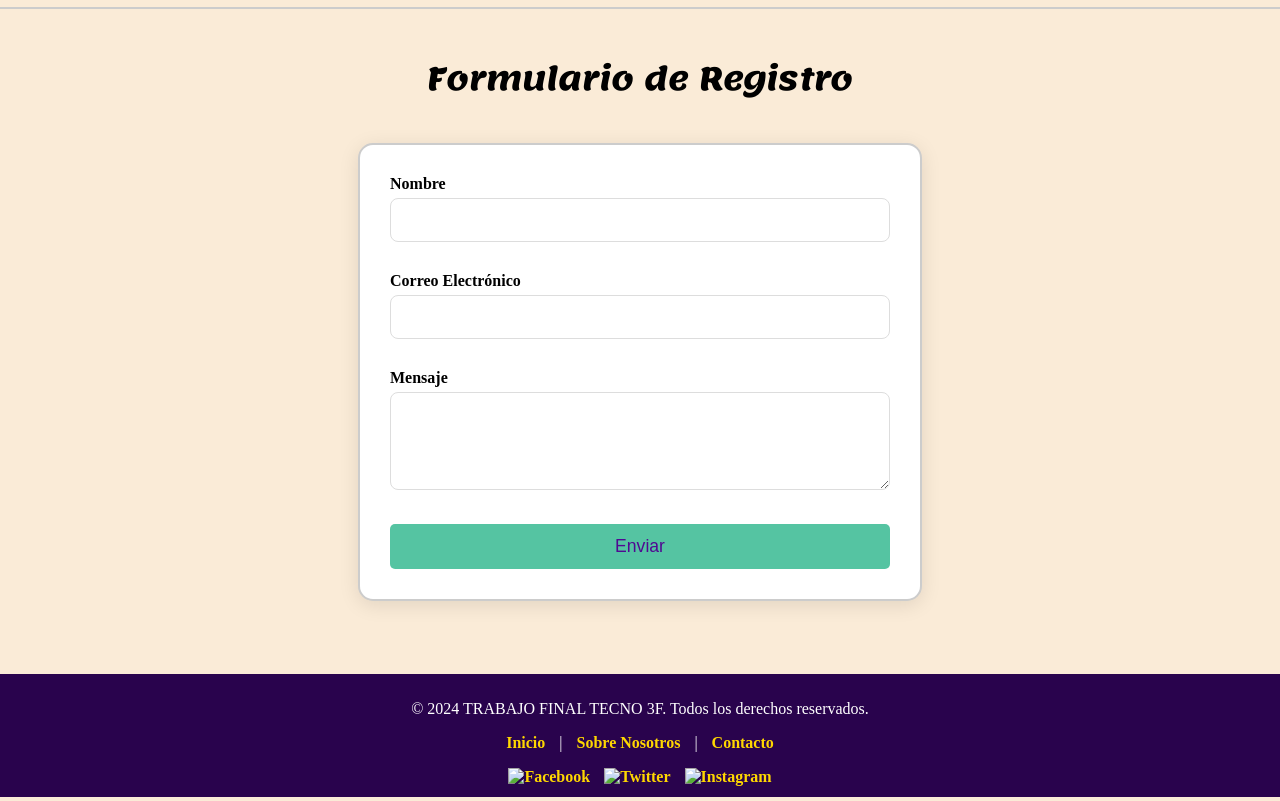
==== commit 11a796cd: "Add files via upload" ====
--- a/TRABAJO FINAL 3F/index.html
+++ b/TRABAJO FINAL 3F/index.html
@@ -2,49 +2,41 @@
 <html lang="es">
 
 <head>
+    <title>Mi Sitio Web OnePage</title>
     <meta charset="UTF-8">
-    <meta name="viewport" content="width=device-width, initial-scale=1.0">
-    <title>Mi Sitio Web OnePage</title>
+    <meta name="viewport" content="width=device-width, initial-scale=1.0">    
     <link rel="preconnect" href="https://fonts.googleapis.com">
     <link rel="preconnect" href="https://fonts.gstatic.com" crossorigin>
     <link href="https://fonts.googleapis.com/css2?family=Lemonada:wght@300..700&family=Shantell+Sans:ital,wght@0,300..800;1,300..800&display=swap" rel="stylesheet">
-    <link rel="stylesheet" href="styles.css">
+    <link rel="stylesheet" href="./styles.css">
 </head>
 
 <body>
-    <header>
-        <div class="header-container">
-            <div class="titulo">
-                <h1>TRABAJO FINAL TECNO 3F</h1>
-            </div>
-
-            <!-- Botón hamburguesa -->
-            <div class="hamburger" id="hamburger">
-                <span class="bar"></span>
-                <span class="bar"></span>
-                <span class="bar"></span>
-            </div>
-
-            <!-- Menú de navegación -->
-            <nav class="menu" id="menu">
-                <ul class="contenedor-nav">
+    <div class="header-container">
+        <div class="titulo"><h1>TRABAJO FINAL TECNO 3F</h1></div>
+        <header id="header">
+            <nav>
+                <div class="hamburger" id="hamburger"> &#9776; <!-- Código HTML para el icono de hamburguesa --> </div>
+                <ul class="contenedor-nav" id="nav-links">
                     <li><a href="#inicio">Inicio</a></li>
                     <li><a href="#slider">Destacados</a></li>
                     <li><a href="#Catalogo">API</a></li>
                     <li><a href="#formularioRegistro">Contacto</a></li>
                 </ul>
             </nav>
-        </div>
-    </header>
+        </header>
+    </div>
 
     <main>
-        <!-- Sección Inicio -->
         <section id="inicio">
             <h1 class="titulo-inicio">Tecno Movie</h1>
-            <p class="texto">Estamos emocionados de tenerte a bordo en nuestra comunidad de cinefilos. En esta página, podrás encontrar calificaciones y reseñas de películas de todo el mundo, junto con sus respectivos trailers. Nuestro objetivo es brindarte una plataforma para descubrir nuevas películas, compartir opiniones y conectarte con otros amantes del cine.</p>
+            <p class="texto">Estamos emocionados de tenerte a bordo en nuestra comunidad de cinefilos. En esta página,
+                podrás encontrar calificaciones y reseñas de películas de todo el mundo, junto con sus respectivos
+                trailers. Nuestro objetivo es brindarte una plataforma para descubrir nuevas películas, compartir
+                opiniones y conectarte con otros amantes del cine.</p>
         </section>
 
-        <!-- Sección Destacados -->
+        <!-- Carousel de imagenes -->
         <h2 class="titulo-destacados">Destacados</h2>
         <div class="destacados">
             <div class="container-carousel">
@@ -68,26 +60,26 @@
                         <img src="./image/Venom.jpg" alt="Venom">
                     </section>
                 </div>
-                <div class="btn-left">&#10094;</div>
-                <div class="btn-right">&#10095;</div>
+                <div class="btn-left"><</div> <!-- Corregido aquí el error en el código -->
+                <div class="btn-right">></div>
             </div>
         </div>
 
-        <!-- Sección Catálogo de Películas -->
         <div class="container">
             <div id="Catalogo">
                 <h1 class="titulo-destacados">Catálogo de películas</h1>
-                <div class="peliculas" id="output"></div>
+                <div id="output" class="peliculas"></div>
             </div>
-
-            <!-- Búsqueda -->
-            <div class="busqueda">
-                <input type="text" id="query" placeholder="Buscar película por nombre">
-                <button type="submit" id="searchButton" disabled>Buscar Película</button>
-            </div>
+        
+        <div class="busqueda">
+            <!-- Campo de búsqueda para que el usuario ingrese el nombre de la película -->
+            <input type="text" id="query" placeholder="Buscar película por nombre">
+            <button type="submit" id="searchButton" disabled>Buscar Película</button>
+        </div>
+            <div id="output"></div>
         </div>
 
-        <!-- Formulario de Registro -->
+        <!-- Formulario de registro -->
         <div class="contenedor">
             <h3 class="centrado">Formulario de Registro</h3>
             <form id="formularioRegistro" onsubmit="return validarFormulario(event)" class="formulario">
@@ -112,30 +104,30 @@
             </form>
             <p id="exitoFormulario" class="mensaje-exito"></p>
         </div>
+    
 
     </main>
 
     <script src="./app.js"></script>
-
-    <footer>
-        <p>&copy; 2024 TRABAJO FINAL TECNO 3F. Todos los derechos reservados.</p>
-        <p>
-            <a href="#">Inicio</a> | 
-            <a href="#">Sobre Nosotros</a> | 
-            <a href="#">Contacto</a>
-        </p>
-        <div class="social-icons">
-            <a href="https://facebook.com" target="_blank">
-                <img src="https://cdn-icons-png.flaticon.com/512/733/733547.png" alt="Facebook">
-            </a>
-            <a href="https://twitter.com" target="_blank">
-                <img src="https://cdn-icons-png.flaticon.com/512/733/733579.png" alt="Twitter">
-            </a>
-            <a href="https://instagram.com" target="_blank">
-                <img src="https://cdn-icons-png.flaticon.com/512/733/733558.png" alt="Instagram">
-            </a>
-        </div>
-    </footer>
 </body>
 
+<footer>
+    <p>&copy; 2024 TRABAJO FINAL TECNO 3F. Todos los derechos reservados.</p>
+    <p>
+        <a href="#">Inicio</a> | 
+        <a href="#">Sobre Nosotros</a> | 
+        <a href="#">Contacto</a>
+    </p>
+    <div class="social-icons">
+        <a href="https://facebook.com" target="_blank">
+            <img src="https://cdn-icons-png.flaticon.com/512/733/733547.png" alt="Facebook">
+        </a>
+        <a href="https://twitter.com" target="_blank">
+            <img src="https://cdn-icons-png.flaticon.com/512/733/733579.png" alt="Twitter">
+        </a>
+        <a href="https://instagram.com" target="_blank">
+            <img src="https://cdn-icons-png.flaticon.com/512/733/733558.png" alt="Instagram">
+        </a>
+    </div>
+</footer>
 </html>
--- a/TRABAJO FINAL 3F/styles.css
+++ b/TRABAJO FINAL 3F/styles.css
@@ -57,7 +57,7 @@
 }
 
 .contenedor-nav li{
-    padding-top: 250px;
+    padding-top: 220px;
     width: 100px;
 }
 
@@ -375,10 +375,38 @@
     height: 24px;
 }
 
+
+
+/*---------------------------------------------------------------------------------------------------*/
+
+
 /* Media Queries */
 @media (max-width: 768px) {
-    .contenedor-nav {
-        flex-direction: column;
+    .hamburger { 
+        display: block; 
+        font-size: 2rem; 
+        cursor: pointer; 
+        padding-top: 292px
+    } 
+
+    .header-container::before {
+        width: 867px;        
+    }
+
+    .contenedor-nav.active { 
+        display: flex; 
+    }
+
+    .contenedor-nav { 
+        display: none; 
+        flex-direction: column; 
+        width: 100%; 
+        margin-left: 48px;
+    } 
+
+    .contenedor-nav li{
+        padding-top: 10px;
+        margin: 0.5rem 0;
     }
 
     .container-carousel {
@@ -400,8 +428,31 @@
 }
 
 @media (min-width: 769px) and (max-width: 1024px) {
+    body{
+        overflow: hidden;
+    }
+    .hamburger {
+        display: none;
+    }
+
+    .header-container::before {
+        width: 730px;
+        left: 0;
+    }
+
+    .contenedor-nav.active{
+        margin-top: -20px;
+    }
+
     .contenedor-nav li {
-        margin: 0 10px;
+        justify-content: center;
+        display: flex;
+        margin: 0px 0 7px;
+    }
+
+    .texto{
+        padding: 8px 0;
+        font-size: 20px;
     }
 
     .peliculas {
@@ -409,9 +460,16 @@
     }
 }
 
-/* Estilo para el contenedor del botón hamburguesa */
+
+
+
+
+
+
+/*
+/* Estilo para el contenedor del botón hamburguesa *//*
 .menu-toggle {
-    display: none;  /* Ocultar por defecto en pantallas grandes */
+    display: none;  /* Ocultar por defecto en pantallas grandes *//*
     flex-direction: column;
     gap: 5px;
     background: none;
@@ -420,7 +478,7 @@
     padding: 10px;
 }
 
-/* Estilo para las barras del botón hamburguesa */
+/* Estilo para las barras del botón hamburguesa *//*
 .menu-toggle .bar {
     width: 30px;
     height: 4px;
@@ -428,20 +486,20 @@
     border-radius: 5px;
 }
 
-/* Estilo para la lista de navegación */
+/* Estilo para la lista de navegación *//*
 .nav-list {
-    display: flex; /* Mostrar la lista en línea por defecto */
+    display: flex; /* Mostrar la lista en línea por defecto *//*
     list-style: none;
     padding: 0;
     margin: 0;
 }
 
-/* Estilo para los elementos de la lista */
+/* Estilo para los elementos de la lista *//*
 .nav-list li {
     margin-right: 20px;
 }
 
-/* Estilo para los enlaces del menú */
+/* Estilo para los enlaces del menú *//*
 .nav-list a {
     text-decoration: none;
     color: black;
@@ -449,30 +507,30 @@
     font-weight: bold;
 }
 
-/* Estilo para mostrar el menú en pantallas pequeñas */
+/* Estilo para mostrar el menú en pantallas pequeñas *//*
 .nav-list.show {
-    display: block; /* Mostrar el menú cuando se hace clic en el botón */
+    display: block; /* Mostrar el menú cuando se hace clic en el botón *//*
 }
 
 .nav-list {
-    display: none; /* Ocultar por defecto en pantallas pequeñas */
-    flex-direction: column;  /* Colocar los enlaces en columna */
-    text-align: center; /* Alinear el texto */
-    width: 100%; /* Asegurar que ocupe todo el ancho */
-}
-
-/* Estilos responsivos para móviles */
+    display: none; /* Ocultar por defecto en pantallas pequeñas *//*
+    flex-direction: column;  /* Colocar los enlaces en columna *//*
+    text-align: center; /* Alinear el texto *//*
+    width: 100%; /* Asegurar que ocupe todo el ancho *//*
+}
+
+/* Estilos responsivos para móviles *//*
 @media (max-width: 768px) {
     .menu-toggle {
-        display: flex; /* Mostrar el botón hamburguesa en pantallas pequeñas */
+        display: flex; /* Mostrar el botón hamburguesa en pantallas pequeñas *//*
     }
 
     .nav-list.show {
-        display: flex; /* Mostrar el menú cuando se haga clic en el botón */
+        display: flex; /* Mostrar el menú cuando se haga clic en el botón *//*
     }
 
     .nav-list li {
-        padding: 10px 0; /* Espacio entre los enlaces */
+        padding: 10px 0; /* Espacio entre los enlaces *//*
         border-top: 1px solid #ccc;
     }
 }
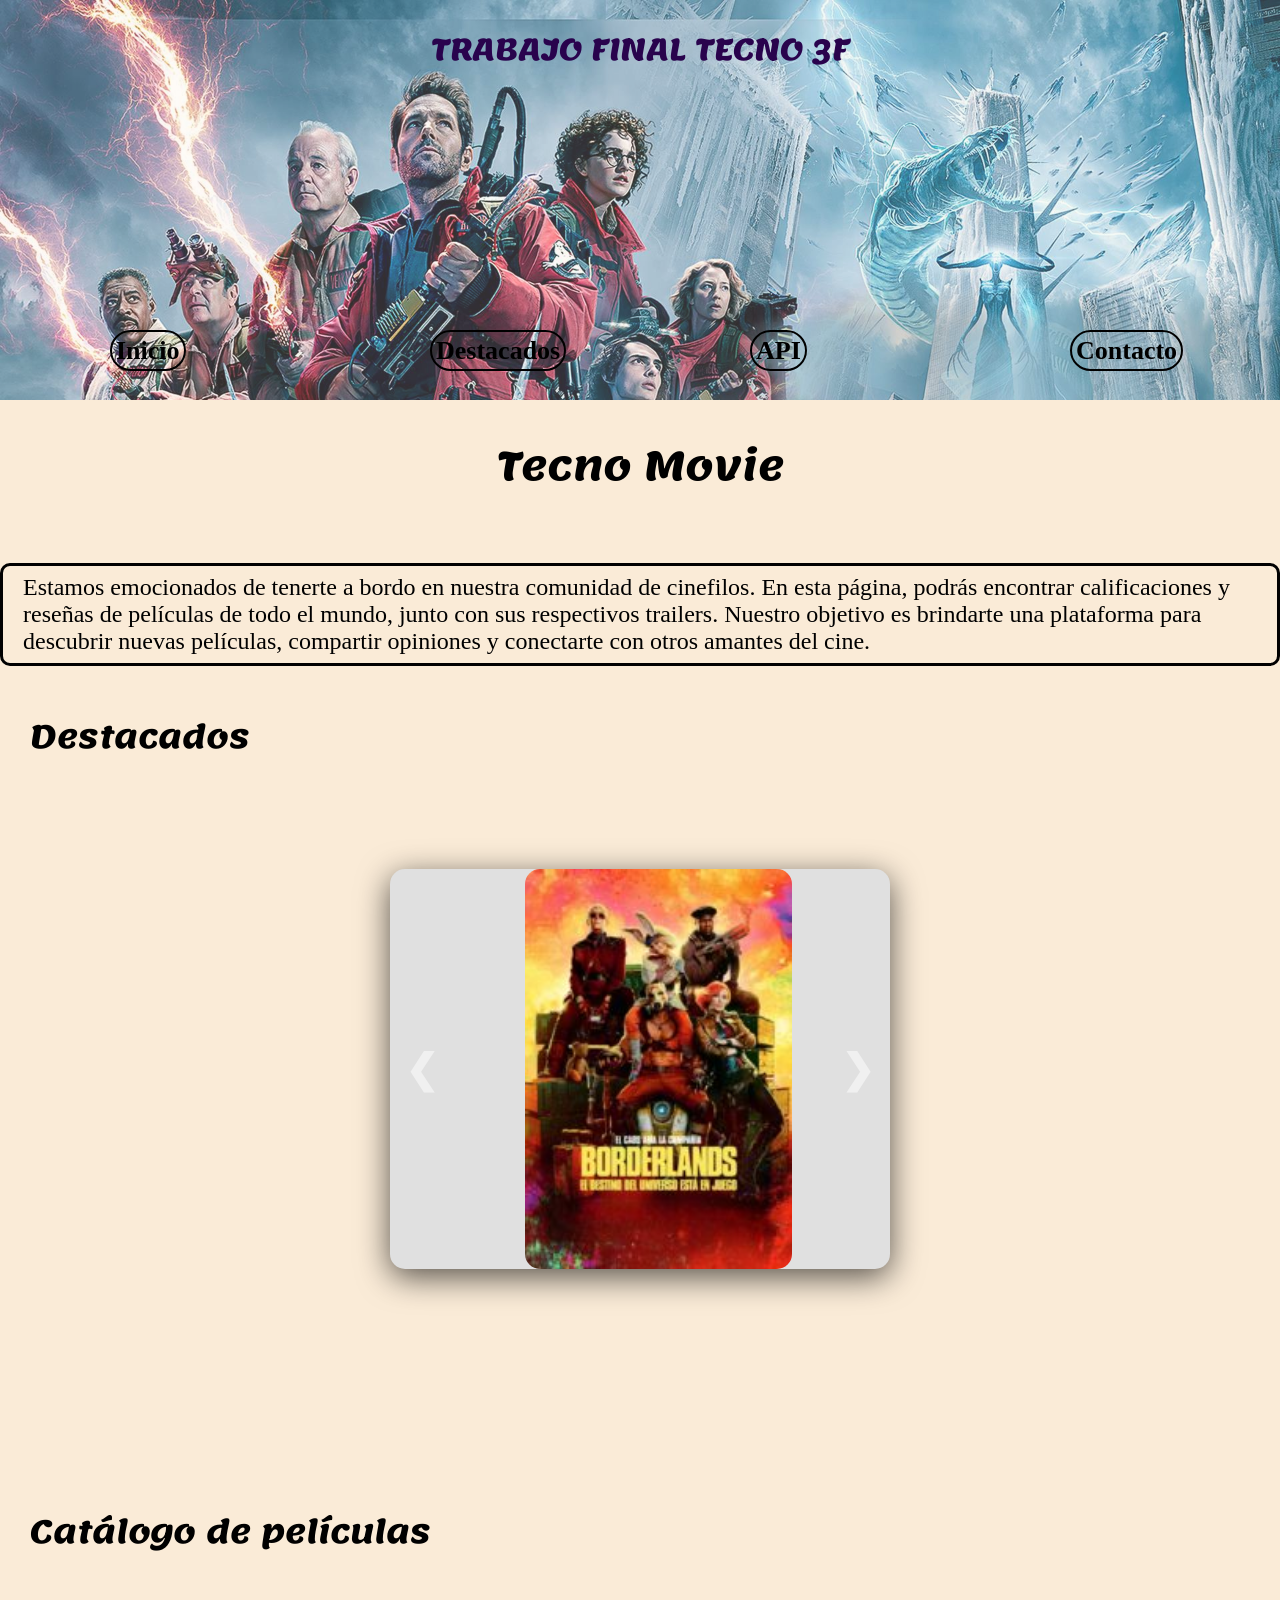
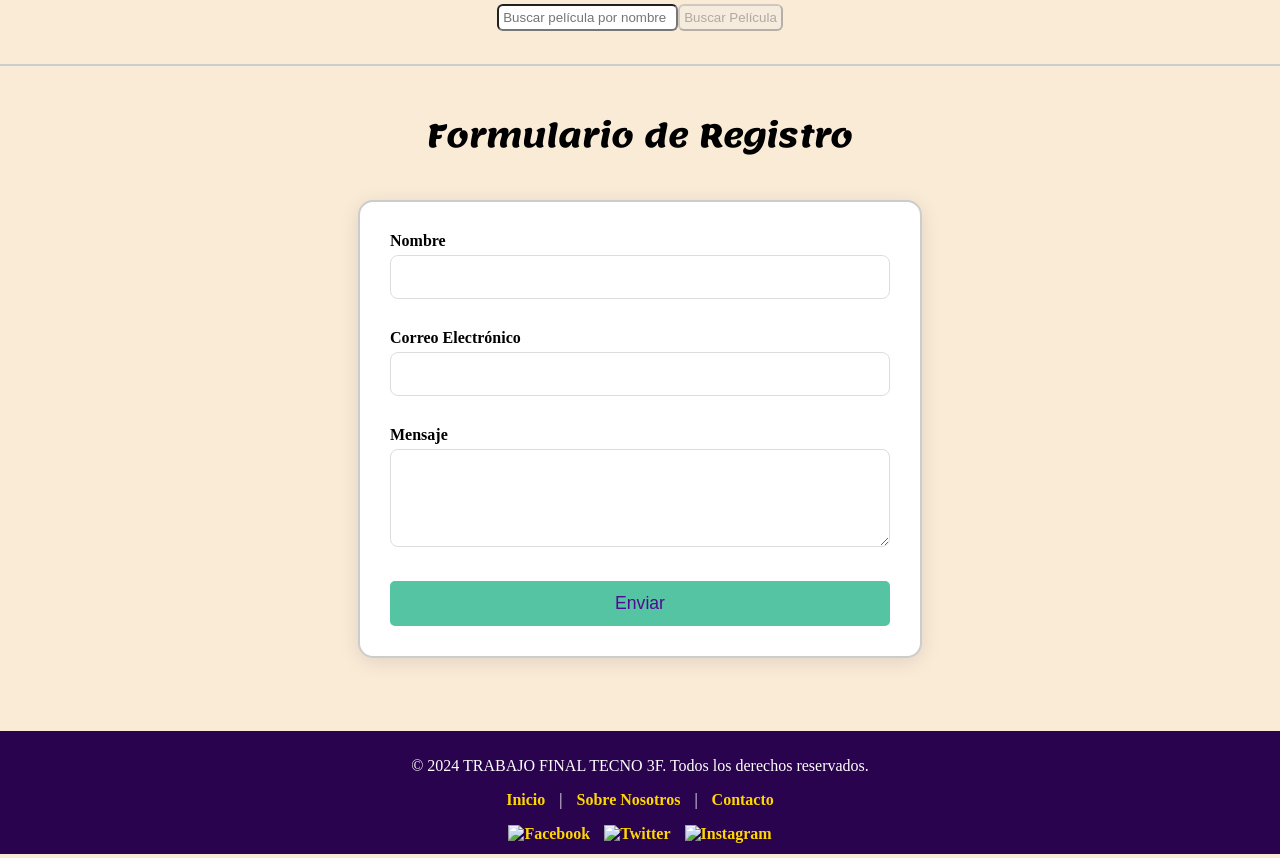
==== commit 63143953: "Cambiando el responsive" ====
--- a/TRABAJO FINAL 3F/index.html
+++ b/TRABAJO FINAL 3F/index.html
@@ -4,25 +4,30 @@
 <head>
     <title>Mi Sitio Web OnePage</title>
     <meta charset="UTF-8">
-    <meta name="viewport" content="width=device-width, initial-scale=1.0">    
+    <meta name="viewport" content="width=device-width, initial-scale=1.0">
     <link rel="preconnect" href="https://fonts.googleapis.com">
     <link rel="preconnect" href="https://fonts.gstatic.com" crossorigin>
-    <link href="https://fonts.googleapis.com/css2?family=Lemonada:wght@300..700&family=Shantell+Sans:ital,wght@0,300..800;1,300..800&display=swap" rel="stylesheet">
+    <link
+        href="https://fonts.googleapis.com/css2?family=Lemonada:wght@300..700&family=Shantell+Sans:ital,wght@0,300..800;1,300..800&display=swap"
+        rel="stylesheet">
     <link rel="stylesheet" href="./styles.css">
 </head>
 
 <body>
     <div class="header-container">
-        <div class="titulo"><h1>TRABAJO FINAL TECNO 3F</h1></div>
+        <div class="titulo">
+            <h1>TRABAJO FINAL TECNO 3F</h1>
+        </div>
         <header id="header">
             <nav>
-                <div class="hamburger" id="hamburger"> &#9776; <!-- Código HTML para el icono de hamburguesa --> </div>
-                <ul class="contenedor-nav" id="nav-links">
+               
+                <ul class="contenedor-nav nav-list" id="nav-links">
                     <li><a href="#inicio">Inicio</a></li>
                     <li><a href="#slider">Destacados</a></li>
                     <li><a href="#Catalogo">API</a></li>
                     <li><a href="#formularioRegistro">Contacto</a></li>
                 </ul>
+
             </nav>
         </header>
     </div>
@@ -60,22 +65,25 @@
                         <img src="./image/Venom.jpg" alt="Venom">
                     </section>
                 </div>
-                <div class="btn-left"><</div> <!-- Corregido aquí el error en el código -->
-                <div class="btn-right">></div>
+
+                <!-- Botones de navegación -->
+                <div class="btn-left">&#10094;</div> <!-- Botón izquierdo (anterior) -->
+                <div class="btn-right">&#10095;</div> <!-- Botón derecho (siguiente) -->
             </div>
         </div>
+
 
         <div class="container">
             <div id="Catalogo">
                 <h1 class="titulo-destacados">Catálogo de películas</h1>
                 <div id="output" class="peliculas"></div>
             </div>
-        
-        <div class="busqueda">
-            <!-- Campo de búsqueda para que el usuario ingrese el nombre de la película -->
-            <input type="text" id="query" placeholder="Buscar película por nombre">
-            <button type="submit" id="searchButton" disabled>Buscar Película</button>
-        </div>
+
+            <div class="busqueda">
+                <!-- Campo de búsqueda para que el usuario ingrese el nombre de la película -->
+                <input type="text" id="query" placeholder="Buscar película por nombre">
+                <button type="submit" id="searchButton" disabled>Buscar Película</button>
+            </div>
             <div id="output"></div>
         </div>
 
@@ -104,7 +112,7 @@
             </form>
             <p id="exitoFormulario" class="mensaje-exito"></p>
         </div>
-    
+
 
     </main>
 
@@ -114,8 +122,8 @@
 <footer>
     <p>&copy; 2024 TRABAJO FINAL TECNO 3F. Todos los derechos reservados.</p>
     <p>
-        <a href="#">Inicio</a> | 
-        <a href="#">Sobre Nosotros</a> | 
+        <a href="#">Inicio</a> |
+        <a href="#">Sobre Nosotros</a> |
         <a href="#">Contacto</a>
     </p>
     <div class="social-icons">
@@ -130,4 +138,5 @@
         </a>
     </div>
 </footer>
-</html>
+
+</html>
--- a/TRABAJO FINAL 3F/styles.css
+++ b/TRABAJO FINAL 3F/styles.css
@@ -1,4 +1,4 @@
-body{
+body {
     margin: 0;
     background: antiquewhite;
     height: 100vh;
@@ -6,62 +6,56 @@
 }
 
 .header-container {
-    position: relative; /* Necesario para posicionar el contenido */
-    /* padding: 40px 10; */
-    padding: 0px 0;
-    align-items: center; /* Centra el contenido verticalmente */
+    position: relative;
+    padding: 0;
+    margin-bottom: 60px; /* Agregado para crear espacio debajo del header */
 }
 
 .header-container::before {
     content: '';
     position: absolute;
-    top: -20px;
-    left: -100px;
-    right: 0;
-    width: 1519px;
+    top: 0; /* Asegura que la imagen quede alineada con la parte superior */
+    left: 0;
+    width: 100%;
     height: 400px;
-    /*background-image: url(./image/thumbbig-1356453.png); imagen de fondo para el header*/
     background-image: url(./image/GhostBusters.jpg);
-    background-size: 100% 400px;
-    background-position: top;
-    background-repeat: no-repeat;
-    opacity: 0.8; /* Opacidad solo para la imagen */
-    z-index: 1; /* Coloca la imagen detrás del contenido */
-    align-items: center; /* Centra verticalmente */
+    background-size: cover;
+    background-position: top center;
+    opacity: 0.8;
+    z-index: 1;
 }
 
 .titulo, #header {
-    position: relative; /* Asegura que queden sobre el pseudo-elemento */
+    position: relative;
     z-index: 2; /* Coloca el contenido sobre la imagen de fondo */
 }
 
-
-.titulo{
+.titulo {
     font-family: "Lemonada", cursive;
     font-weight: bold;
     color: #29034d;
     font-size: 15px;
-    display: flexbox; /* Ajustar al tamaño del texto */
-    text-align: center; /* Centrar texto dentro del cuadro */
-    /*border: 4px solid;
-    border-radius: 5px;*/
-    padding: 0px 0px; /* Espaciado interno */   
+    display: flex;
+    justify-content: center; /* Asegura que el texto esté centrado */
+    text-align: center;
+    padding: 0px 0;
     margin: 0;
-}
-
-.contenedor-nav{
+    z-index: 2;
+}
+
+.contenedor-nav {
     display: flex;
     justify-content: space-around;
     padding: 0px;
     list-style: none;
 }
 
-.contenedor-nav li{
+.contenedor-nav li {
     padding-top: 220px;
     width: 100px;
 }
 
-.contenedor-nav li a{
+.contenedor-nav li a {
     text-decoration: none;
     color: black;
     font-size: 26px;
@@ -71,15 +65,14 @@
     padding: 4px;
 }
 
-.contenedor-nav li a:hover{
+.contenedor-nav li a:hover {
     color: #500a92;
     border: 2px solid #500a92;
     border-radius: 50px;
     padding: 4px;
 }
 
-.titulo-inicio{
-    /*font-family: "Ruwudu", serif;*/
+.titulo-inicio {
     font-family: "Lemonada", arial, helvetica;
     font-weight: bold;
     font-style: normal;
@@ -87,30 +80,31 @@
     font-size: 40px;
 }
 
-.texto{
-    font-family: "Lora", serif;    
+.texto {
+    font-family: "Lora", serif;
     display: inline-block;
     border: 3px solid;
-    border-radius: 10px;    
+    border-radius: 10px;
     border-color: #000000;
     padding: 8px 20px;
     font-size: x-large;
 }
+
 /*---------------------------------------------------------------------------------------------------------*/
-.titulo-destacados{    
+
+.titulo-destacados {
     font-family: "Lemonada", arial, helvetica;
     margin: 15px 30px;
-    font-style: normal;
-    font-weight: bold;
     font-size: xx-large;
-}
-
-.destacados{
+    z-index: 3; /* Asegura que el texto esté por encima de otros elementos */
+}
+
+.destacados {
     height: 60vh;
     display: flex;
-    margin: 15px;
+    margin-top: 80px; /* Espacio adicional entre el header y los destacados */
     justify-content: center;
-    padding: 20px; 
+    padding: 20px;
 }
 
 .container-carousel {
@@ -127,7 +121,7 @@
     width: 600%; /* 100% * cantidad de imágenes */
     height: 100%;
     display: flex;
-    transition: transform 1.5s ease-in-out; /* Agrega transición aquí */
+    transition: transform 1.5s ease-in-out;
 }
 
 .slider-section {
@@ -142,8 +136,7 @@
     border-radius: 15px;
 }
 
-.btn-left,
-.btn-right {
+.btn-left, .btn-right {
     display: flex;
     position: absolute;
     top: 50%;
@@ -154,13 +147,12 @@
     font-weight: 600;
     cursor: pointer;
     color: #ffffff81;
-    transform: translate(0,-50%);
+    transform: translate(0, -50%);
     transition: .5s ease;
     user-select: none;
 }
 
-.btn-left:hover,
-.btn-right:hover {
+.btn-left:hover, .btn-right:hover {
     background-color: #333333d4;
     color: #fff;
 }
@@ -175,7 +167,7 @@
 
 /*-----------------------------------------------------------------------------------------------------------*/
 
-.container{
+.container {
     padding-top: 56px;
     padding-bottom: 13px;
 }
@@ -188,53 +180,49 @@
     margin-bottom: 20px;
 }
 
-
-
 .peliculas {
     display: flex;
     flex-wrap: wrap;
-    justify-content: center; /* Centrará horizontalmente los artículos */
+    justify-content: center;
     gap: 20px;
 }
 
 .peliculas article {
     width: 200px;
-    text-align: center; /* Centrará el contenido dentro del artículo */
+    text-align: center;
     display: flex;
     flex-direction: column;
-    align-items: center; /* Centra la imagen y el texto dentro del artículo */
+    align-items: center;
 }
 
 .peliculas img {
     width: 100%;
     border-radius: 8px;
     object-fit: cover;
-    margin-bottom: 10px; /* Agrega espacio entre la imagen y el título */
+    margin-bottom: 10px;
 }
 
 .peliculas h2, .peliculas p {
-    text-align: center; /* Asegura que el texto también esté centrado */
-}
-
-
+    text-align: center;
+}
 
 /*----------------------------------------------------------------------------------------------------------*/
 /*Formulario*/
 
-.centrado{
+.centrado {
     font-family: "Lemonada", cursive;
     font-size: xx-large;
 }
 
 /* Estilos para los campos válidos e inválidos */
 input.valido, textarea.valido {
-    border: 2px solid green; /* Borde verde para campos válidos */
-    background-color: #e8f9e8; /* Fondo ligeramente verde */
+    border: 2px solid green;
+    background-color: #e8f9e8;
 }
 
 input.invalido, textarea.invalido {
-    border: 2px solid red; /* Borde rojo para campos inválidos */
-    background-color: #f9e8e8; /* Fondo ligeramente rojo */
+    border: 2px solid red;
+    background-color: #f9e8e8;
 }
 
 /* Estilo de mensaje de error */
@@ -252,14 +240,13 @@
     text-align: center;
     margin-top: 20px;
     padding: 5px 0;
-    
 }
 
 /* Estilo para los botones de acción en el formulario */
 .boton {
     width: 100%;
-    padding: 12px;    
-    background-color:#4bc19df0;
+    padding: 12px;
+    background-color: #4bc19df0;
     color: #500a92;
     border: none;
     border-radius: 5px;
@@ -270,13 +257,13 @@
 
 .boton:hover {
     background-color: #45a049;
-    transform: scale(1.05); /* Efecto de escalado */
+    transform: scale(1.05);
 }
 
 /* Mejorar la visibilidad de los errores */
 .campo input:focus, .campo textarea:focus {
-    border: 2px solid #4CAF50; /* Borde verde al hacer focus */
-    outline: none; /* Elimina el borde azul por defecto al hacer focus */
+    border: 2px solid #4CAF50;
+    outline: none;
 }
 
 /* Contenedor del formulario */
@@ -329,12 +316,12 @@
     margin-bottom: 20px;
 }
 
-.busqueda input{
+.busqueda input {
     padding: 4px;
     border-radius: 6px;
 }
 
-.busqueda button{
+.busqueda button {
     padding: 4px;
     border-radius: 6px;
 }
@@ -345,12 +332,11 @@
     padding: 10px 0;
     padding-bottom: 1px;
     text-align: center;
-    margin-top: auto; /* Asegura que el footer esté en la parte inferior */
-}
-
-/* Enlaces en el footer */
+    margin-top: auto;
+}
+
 footer a {
-    color: #ffd700; /* Color dorado */
+    color: #ffd700;
     text-decoration: none;
     margin: 0 10px;
     font-weight: bold;
@@ -360,7 +346,6 @@
     text-decoration: underline;
 }
 
-/* Redes sociales */
 .social-icons {
     margin: 10px 0;
 }
@@ -375,162 +360,68 @@
     height: 24px;
 }
 
-
-
 /*---------------------------------------------------------------------------------------------------*/
 
-
-/* Media Queries */
-@media (max-width: 768px) {
-    .hamburger { 
-        display: block; 
-        font-size: 2rem; 
-        cursor: pointer; 
-        padding-top: 292px
-    } 
-
-    .header-container::before {
-        width: 867px;        
-    }
-
-    .contenedor-nav.active { 
-        display: flex; 
-    }
-
-    .contenedor-nav { 
-        display: none; 
-        flex-direction: column; 
-        width: 100%; 
-        margin-left: 48px;
-    } 
-
-    .contenedor-nav li{
-        padding-top: 10px;
-        margin: 0.5rem 0;
-    }
-
-    .container-carousel {
-        height: auto;
-    }
-
-    .peliculas {
-        grid-template-columns: repeat(auto-fit, minmax(100px, 1fr));
-    }
-
-    .formulario {
-        flex-direction: column;
-    }
-
-    .formulario input,
-    .formulario button {
-        width: 100%;
-    }
-}
-
-@media (min-width: 769px) and (max-width: 1024px) {
-    body{
-        overflow: hidden;
-    }
-    .hamburger {
-        display: none;
-    }
-
-    .header-container::before {
-        width: 730px;
-        left: 0;
-    }
-
-    .contenedor-nav.active{
-        margin-top: -20px;
-    }
-
-    .contenedor-nav li {
-        justify-content: center;
-        display: flex;
-        margin: 0px 0 7px;
-    }
-
-    .texto{
-        padding: 8px 0;
-        font-size: 20px;
-    }
-
-    .peliculas {
-        grid-template-columns: repeat(auto-fit, minmax(200px, 1fr));
-    }
-}
-
-
-
-
-
-
-
-/*
-/* Estilo para el contenedor del botón hamburguesa *//*
-.menu-toggle {
-    display: none;  /* Ocultar por defecto en pantallas grandes *//*
-    flex-direction: column;
-    gap: 5px;
-    background: none;
-    border: none;
+/* Estilo para el botón hamburguesa */
+.hamburger {
+    display: none;
+    font-size: 2rem;
     cursor: pointer;
+    padding-top: 25px;
+}
+
+.hamburger:hover {
+    color: #500a92;
+}
+
+.hamburger.active {
+    color: #500a92;
+}
+
+/* Menú de navegación en dispositivos pequeños */
+.menu-mobile {
+    display: none;
+    list-style-type: none;
+    padding-left: 0;
+}
+
+.menu-mobile li {
+    text-align: center;
     padding: 10px;
 }
 
-/* Estilo para las barras del botón hamburguesa *//*
-.menu-toggle .bar {
-    width: 30px;
-    height: 4px;
-    background-color: black;
-    border-radius: 5px;
-}
-
-/* Estilo para la lista de navegación *//*
-.nav-list {
-    display: flex; /* Mostrar la lista en línea por defecto *//*
-    list-style: none;
-    padding: 0;
-    margin: 0;
-}
-
-/* Estilo para los elementos de la lista *//*
-.nav-list li {
-    margin-right: 20px;
-}
-
-/* Estilo para los enlaces del menú *//*
-.nav-list a {
+.menu-mobile li a {
     text-decoration: none;
     color: black;
-    font-size: 18px;
-    font-weight: bold;
-}
-
-/* Estilo para mostrar el menú en pantallas pequeñas *//*
-.nav-list.show {
-    display: block; /* Mostrar el menú cuando se hace clic en el botón *//*
-}
-
-.nav-list {
-    display: none; /* Ocultar por defecto en pantallas pequeñas *//*
-    flex-direction: column;  /* Colocar los enlaces en columna *//*
-    text-align: center; /* Alinear el texto *//*
-    width: 100%; /* Asegurar que ocupe todo el ancho *//*
-}
-
-/* Estilos responsivos para móviles *//*
+    font-size: 1.2rem;
+    font-weight: bold;
+}
+
+.menu-mobile li a:hover {
+    color: #500a92;
+    border: 2px solid #500a92;
+    border-radius: 50px;
+    padding: 4px;
+}
+
+/* Mostrar el menú hamburguesa en pantallas pequeñas */
 @media (max-width: 768px) {
-    .menu-toggle {
-        display: flex; /* Mostrar el botón hamburguesa en pantallas pequeñas *//*
+    .hamburger {
+        display: block;
     }
 
-    .nav-list.show {
-        display: flex; /* Mostrar el menú cuando se haga clic en el botón *//*
+    .menu-mobile {
+        display: block;
+        position: absolute;
+        top: 60px;
+        left: 0;
+        width: 100%;
+        background-color: white;
+        box-shadow: 0px 4px 6px rgba(0, 0, 0, 0.2);
+        z-index: 1;
     }
 
-    .nav-list li {
-        padding: 10px 0; /* Espacio entre los enlaces *//*
-        border-top: 1px solid #ccc;
+    .menu-mobile li {
+        padding: 15px 0;
     }
 }
